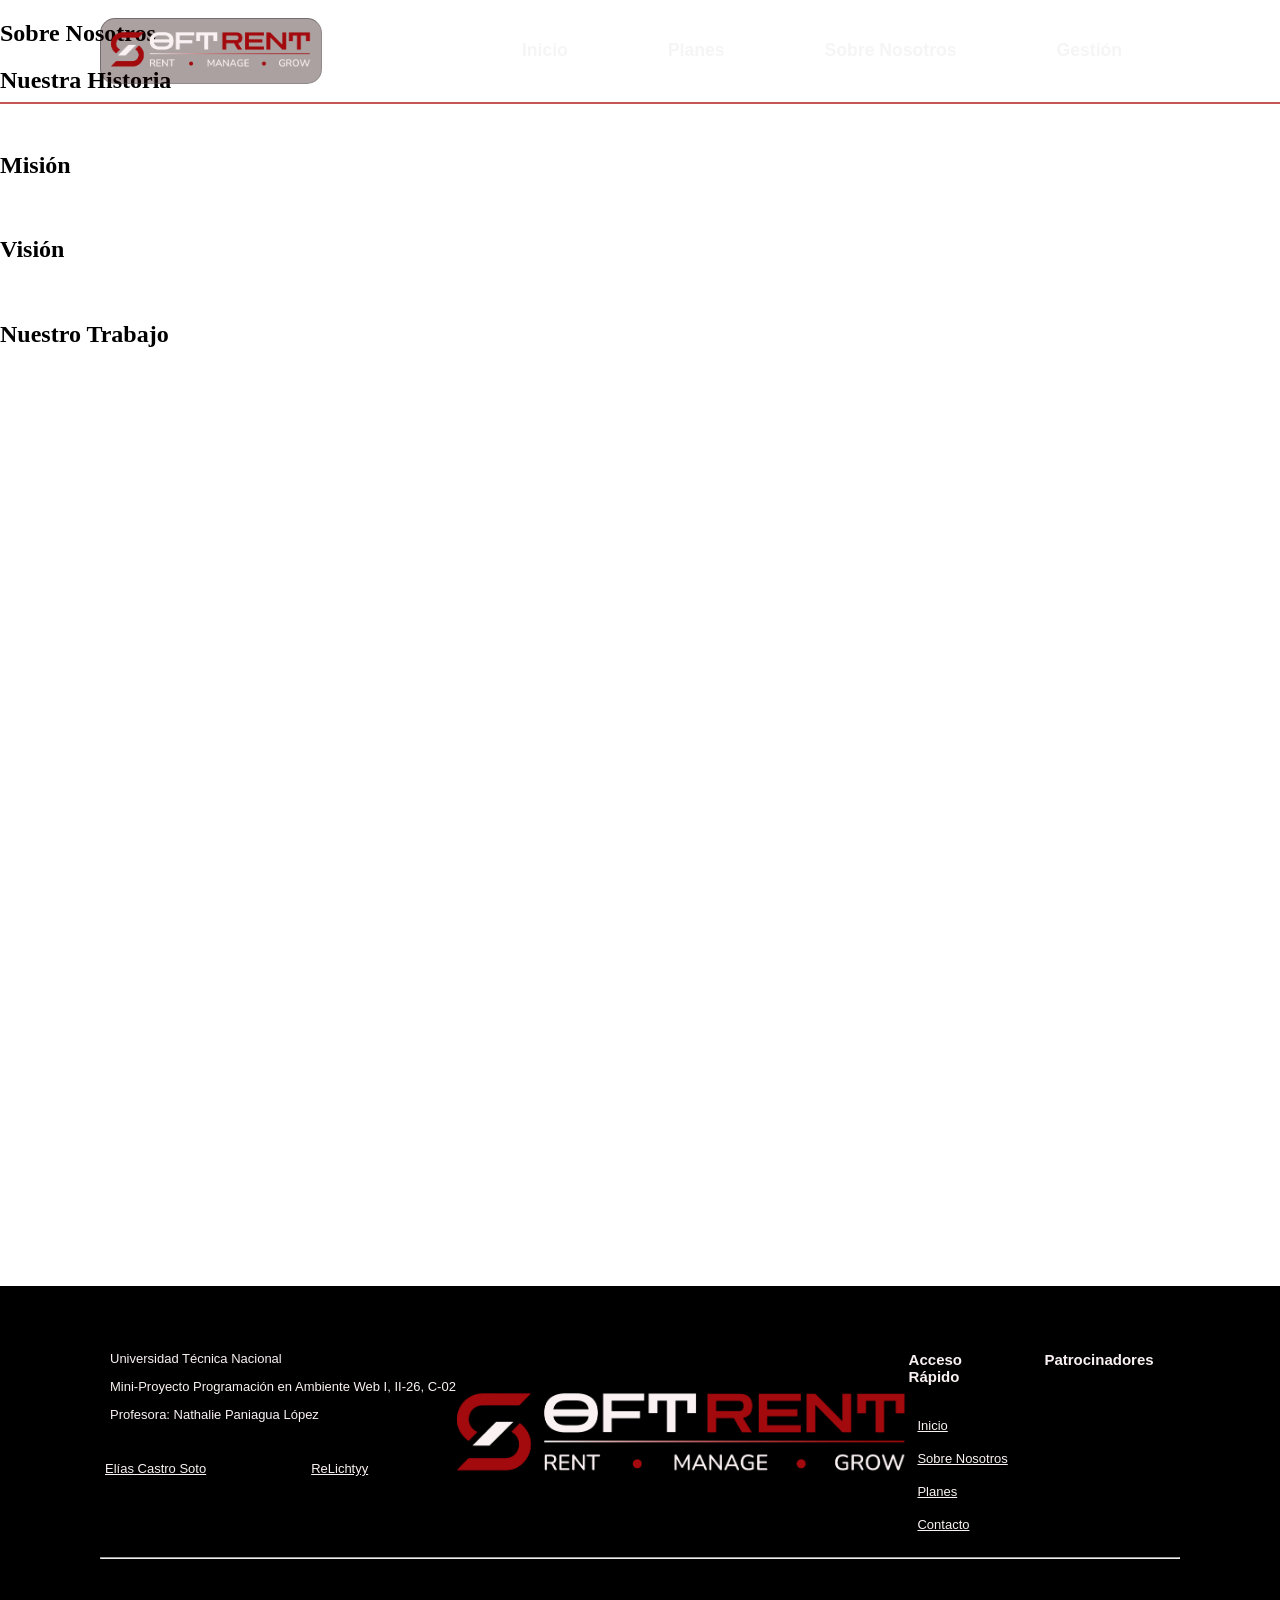
==== about.html @ cf81d740 "Fixes de notion 22jun" ====
<!DOCTYPE html>
<html lang="en">

<head>
    <meta charset="UTF-8">
    <meta name="viewport" content="width=device-width, initial-scale=1.0">

    <!-- link al css -->
    <link rel="stylesheet" href="css/Base.css">
    <link rel="stylesheet" href="css/Components/header.css">
    <link rel="stylesheet" href="css/Components/footer.css">
    <link rel="stylesheet" href="css/about.css">

    <!-- Font Awesome Link -->
    <script src="https://kit.fontawesome.com/9b11b68b76.js" crossorigin="anonymous"></script>

    <!--Finisher header animacion -->
    <script src="js/finisher-header.es5.min.js" type="text/javascript"></script>

    <title>Sobre Nosotros</title>
</head>

<body class="finisher-header">
    <main class="container">
        <header class="side-header">
            <div class="header-content">
                <div class="header-logo">
                    <a href="index.html">
                        <img src="assets/img/logo-softrent.png" alt="header-logo">
                    </a>
                </div>
                
                <input type="checkbox" id="check-menu" class="menu-oculto">
                
                <label for="check-menu" class="boton-hamburguesa">
                    <span class="linea"></span>
                    <span class="linea"></span>
                    <span class="linea"></span>
                </label>

                <nav class="nav-menu">
                    <ul class="navegacion">
                        <li><a href="index.html">Inicio</a></li>
                        <li><a href="planes.html">Planes</a></li>
                        <li><a href="about.html">Sobre Nosotros</a></li>
                        <li><a href="AdminPlanes.html">Gestión</a></li>
                    </ul>
                </nav>
            </div>
        </header>

        <section>
            <h1>Sobre Nosotros</h1>
            <div>
                <h2>Nuestra Historia</h2>
                <p></p>
            </div>
            <div>
                <img src="" alt="">
            </div>
        </section>
        <section>
            
            <div>
                <h2>Misión</h2>
                <p></p>
            </div>
            <div>
                <img src="" alt="">
            </div>
        </section>
        <section>
            
            <div>
                <h2>Visión</h2>
                <p></p>
            </div>
            <div>
                <img src="" alt="">
            </div>
        </section>
        <section>
            
            <div>
                <h2>Nuestro Trabajo</h2>
                <p></p>
            </div>
            <div>
                <img src="" alt="">
            </div>
        </section>
        
        <div class="divprueba">

        </div>

        <!--inicio Footer-->
        <footer>
            <div class="footer-cont1">
                <div class="footer-edu">
                    <div class="edu-contenedor1">
                        <img src="assets/img/logo-utn.png" class="logo-utn" alt="">
                        <div>
                            <p>Universidad Técnica Nacional</p>
                            <p>Mini-Proyecto Programación en Ambiente Web I, II-26, C-02</p>
                            <p>Profesora: Nathalie Paniagua López</p>
                        </div>
                    </div>
                    <div class="edu-contenedor2">
                        <div>
                            <i class="fa-brands fa-square-linkedin icon"></i>
                            <a href="https://www.linkedin.com/in/el%C3%ADaseltro/">Elías Castro Soto</a>
                        </div>
                        <div>
                            <i class="fa-brands fa-square-linkedin icon"></i>
                            <a href="#">ReLichtyy</a>
                        </div>
                    </div>
                </div>
                <div class="footer-logo">
                    <img src="assets/img/logo-softrent.png" alt="logo-softrent">
                </div>
                <div class="footer-acceso">
                    <h3>Acceso Rápido</h3>
                    <ul>
                        <li><a href="index.html">Inicio</a></li>
                        <li><a href="about.html">Sobre Nosotros</a></li>
                        <li><a href="planes.html">Planes</a></li>
                        <li><a href="contacto.html">Contacto</a></li>
                    </ul>
                </div>
                <div class="footer-patrocinadores">
                    <h3>Patrocinadores</h3>
                    <div class="patrocinadores-cont">
                        <img src="assets/img/logo-utn.png" class="logo-utn" alt="">
                        <img src="assets/img/KFC-Logo-PNG-Clipart.png" alt="">
                    </div>
                </div>
            </div>
            <hr class="linea-horizontal">
            <div class="footer-cont2">
                <a href=""><i class="fa-brands fa-square-instagram icon"></i></a>
                <a href=""><i class="fa-brands fa-square-youtube icon"></i></a>
                <a href=""><i class="fa-brands fa-square-x-twitter icon"></i></a>
                <a href=""><i class="fa-brands fa-square-facebook icon"></i></a>
            </div>
        </footer>
        <!--Fin Seccion: Footer-->
    </main>
</body>

<!--Codigo de fondo-->

<script type="text/javascript">
new FinisherHeader({
  "count": 7,
  "size": {
    "min": 886,
    "max": 1148,
    "pulse": 1.8
  },
  "speed": {
    "x": {
      "min": 1.2,
      "max": 2
    },
    "y": {
      "min": 1.2,
      "max": 2.2
    }
  },
  "colors": {
    "background": "#400517",
    "particles": [
      "#770707",
      "#810303",
      "#690631",
      "#59031d"
    ]
  },
  "blending": "lighten",
  "opacity": {
    "center": 0.65,
    "edge": 0
  },
  "skew": 0,
  "shapes": [
    "c"
  ]
});
</script>

</html>
---- css/Base.css ----
/*afecta a todo*/
* {box-sizing: border-box;}

/*Html*/
html {
  scroll-behavior: smooth;
  background-size: cover;
  background-repeat: no-repeat;
}

/******************Tipografías****************/

/*Para parrafos y botones*/

@font-face {
    font-family: 'Nunito';
    src: url('../assets/fonts/Nunito-VariableFont_wght.ttf') format('truetype');
    font-weight: 200 1000;
    font-style: normal;
}

@font-face {
    font-family: 'NunitoItalic';
    src: url('../assets/fonts/Nunito-Italic-VariableFont_wght.ttf') format('truetype');
    font-weight: 200 1000;
    font-style: italic;
}

/*Para títulos*/

@font-face {
    font-family: 'PlayRegular';
    src: url('../assets/fonts/Play-Regular.ttf') format('truetype');
    font-weight: 400;
    font-style: normal;
}
@font-face {
    font-family: 'PlayBold';
    src: url('../assets/fonts/Play-Bold.ttf') format('truetype');
    font-weight: 700;
    font-style: normal;
}

/************************************************/

/*Paleta de Colores*/
:root {
  --color-primary: #350305;
  --color-secondary: rgba(142, 71, 129);
  --color-accent: #161616;
  --color-text: #faf1f2;
  --color-bg: rgba(163, 10, 14, 0.8);

  --play-regular: 'PlayRegular', sans-serif;
  --play-bold: 'PlayBold', sans-serif;

  --nunito: 'Nunito', sans-serif;
}


/*body*/

body {
  margin: 0;
}

.container {

  width: 100%;
  height: auto; 
  max-width: 1920px;
  margin: auto;
  overflow: hidden;
  
}

P{
  font-family: var(--nunito);
  color: var(--color-text);
}
---- css/Components/header.css ----
.side-header {
  background-color: rgba(255, 255, 255, 0);
  color: whiteSmoke;
  padding: 18px 0;
  border-bottom: 2px solid rgb(199, 86, 86);

  position: fixed;
  top: 0;
  left: 0;
  width: 100%;

  z-index: 1000;

}

.header-content {
  display: flex;
  align-items: center;
  justify-content: space-between;
  gap: 20px;
  padding: 0px 100px;
}

.header-logo {
  border-radius: 15px;
  border-style: inset;
  border-color: rgba(88, 88, 88, 0.322);
  border-width: 1px;
  background-color: rgba(32, 2, 2, 0.37);
  padding: 10px 10px;
}

.header-logo:hover {
  transition: transform 0.3s ease, box-shadow 0.3s ease;
  box-shadow: 0 5px 25px rgba(197, 197, 197, 0.356);
}

.header-logo img {
  width: 200px;
  height: auto;
}

.nav-menu {
  width: 70%;
}

.boton-hamburguesa {
  display: none;
}

.menu-oculto {
  display: none;
}

.navegacion {
  width: 100%;
  height: auto;
  display: flex;
  align-items: center;
  justify-content: center;
  gap: 100px;
}

.navegacion li {
  list-style: none;
}

/* Estilo para los enlaces de navegación */
.navegacion li a {
  text-decoration: none;
  font-size: 1.1rem;
  font-weight: 600;
  color: whiteSmoke;
  transition: all 0.3s ease;
}

/* Estilo para el hover de los enlaces de navegación */
.navegacion li a:hover {
  color: #a30a0e;
}

/* Estilos Responsivos: único breakpoint móvil (Samsung S9 ~360px) */
@media (max-width: 700px) {
  .header-content {
    padding: 0px 20px;
  }

  .header-logo img {
    width: 140px;
  }

  .boton-hamburguesa {
    display: flex;
    flex-direction: column;
    justify-content: space-between;
    width: 30px;
    height: 20px;
    cursor: pointer;
    z-index: 1001;
  }


  .boton-hamburguesa .linea {
    display: block;
    height: 3px;
    width: 100%;
    background-color: whiteSmoke;
    border-radius: 2px;
    transition: transform 0.3s ease, opacity 0.3s ease;
  }

  .nav-menu {
    position: absolute;
    top: 100%;
    left: 0;
    width: 100%;
    background-color: rgba(64, 5, 23, 0.95);
    max-height: 0;
    opacity: 0;
    visibility: hidden;
    overflow: hidden;
    transition: max-height 0.4s ease, opacity 0.3s ease;
    box-shadow: 0 10px 15px rgba(0, 0, 0, 0.5);
    border-bottom: 2px solid rgb(199, 86, 86);
  }

  .menu-oculto:checked~.nav-menu {
    max-height: 300px;
    opacity: 1;
    visibility: visible;
  }

  /* Animación de Hamburger a X */
  .menu-oculto:checked~.boton-hamburguesa .linea:nth-child(1) {
    transform: translateY(8px) rotate(45deg);
  }

  .menu-oculto:checked~.boton-hamburguesa .linea:nth-child(2) {
    opacity: 0;
  }

  .menu-oculto:checked~.boton-hamburguesa .linea:nth-child(3) {
    transform: translateY(-9px) rotate(-45deg);
  }

  .navegacion {
    flex-direction: column;
    gap: 0;
    padding: 20px 0;
  }

  .navegacion li {
    width: 100%;
    text-align: center;
  }

  .navegacion li a {
    display: block;
    padding: 15px 0;
    font-size: 1.2rem;
    width: 100%;
  }
}
---- css/Components/footer.css ----
@import url('../Base.css');

footer{
    width: 100%;
    height: auto;
    padding: 50px 100px;
    background-color: #000000;
    justify-content: grid;
    gap: 50px;
}
footer p, a{
    font-family: 'Nunito', sans-serif;
    color: var(--color-text);
    font-weight: 200;
    font-size: small;
    
}

footer h3{
    font-family: var(--play-bold);
    font-weight: 700;
    font-size: 15px;
    color: var(--color-text);
}

.icon{
    color: var(--color-text);
    font-size: 2rem;
}

.icon:hover{
    color: var(--color-secondary);
}


.footer-edu{
    display: block;
}
.edu-contenedor1 {
    display: flex;
    justify-content: center;
    align-items: center;
    gap: 10px;
}
.edu-contenedor1 img{
    width: auto;
    height: 100px;
}
.edu-contenedor2{
    display: flex;
    justify-content: flex-start;
    gap: 100px;
    padding-top: 25px;
}

.edu-contenedor2 div{
    display: flex;
    justify-content: center;
    align-items: center;
    gap: 5px;
}

.footer-cont1{
    width: 100%;
    display: flex;
    justify-content: space-between;
}

.footer-logo{
    width: auto;
    height: auto;
    justify-content: center;
    align-items: center;
    padding-top: 50px;
}

.footer-logo img{
    width: 450px;
    height: auto;
}

.footer-acceso{
    width: 10%;
    height: auto;
    display: grid;
    justify-content: center;
    align-items: left;
    text-align: left;
}
.footer-acceso ul{
    padding: 0;
    display: grid;
    justify-content: center;
    align-items: center;
    gap: 15px;
}

.footer-acceso ul li{
    text-decoration: none;
    list-style: none;
}

.footer-patrocinadores{
    width: 15%;
    text-align: center;
}

.patrocinadores-cont{
    display: flex;
    gap: 10px;
}

.patrocinadores-cont img{
    width: auto;
    height: 100px;
}

.footer-cont2{
    margin: 20px 0px 0px 0px;
    display: flex;
    justify-content: center;
    gap: 20px;
}

/* Responsivo footer: único breakpoint móvil (Samsung S9 ~360px) */
@media (max-width: 700px) {
    footer {
        padding: 40px 24px;
    }
    .footer-cont1 {
        flex-direction: column;
        align-items: center;
        text-align: center;
        gap: 40px;
    }
    .footer-logo {
        padding-top: 0;
    }
    .footer-logo img {
        width: 240px;
    }
    .footer-acceso,
    .footer-patrocinadores {
        width: auto;
    }
    .edu-contenedor1 {
        flex-direction: column;
    }
    .edu-contenedor2 {
        flex-direction: column;
        align-items: center;
        gap: 15px;
    }
    .patrocinadores-cont {
        justify-content: center;
    }
}
---- css/about.css ----
.divprueba{
    background-color: white;
    width: 100%;
    height: 900px;
     display: grid;
  place-items: center;
}
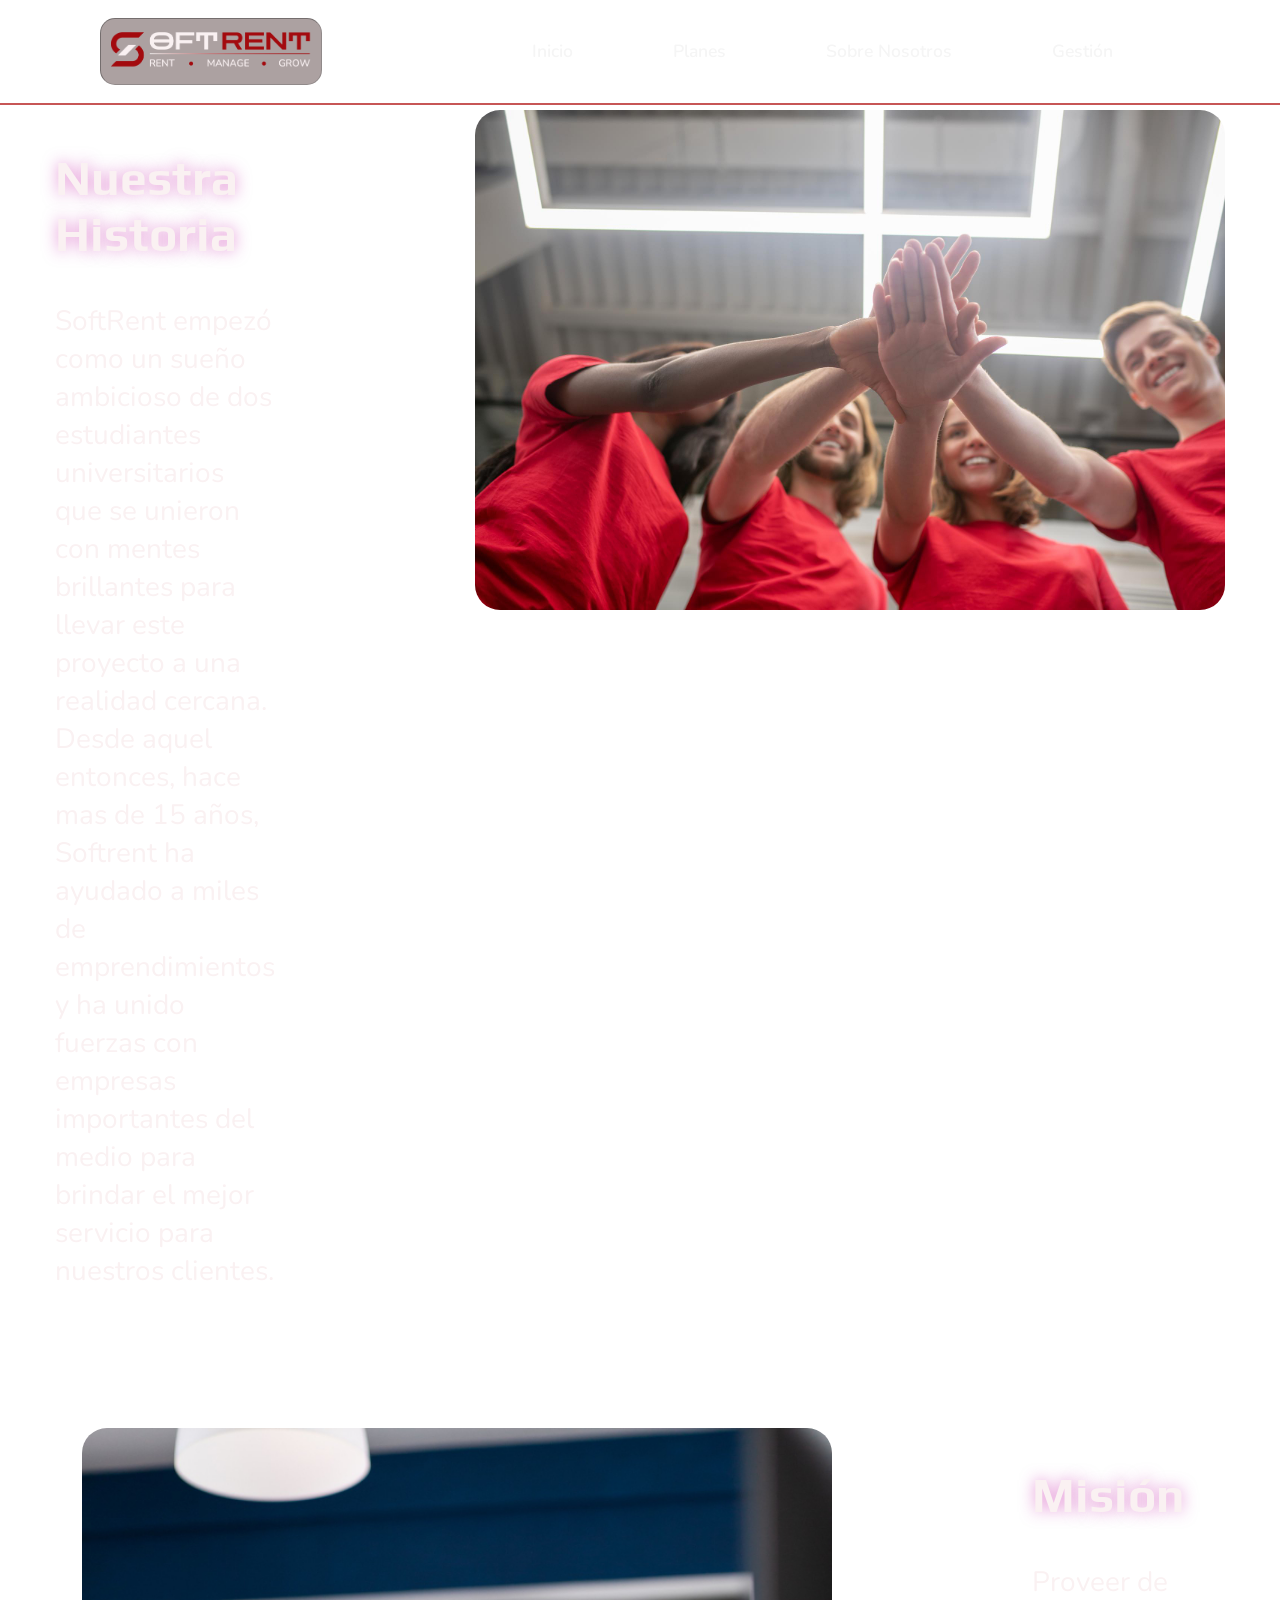
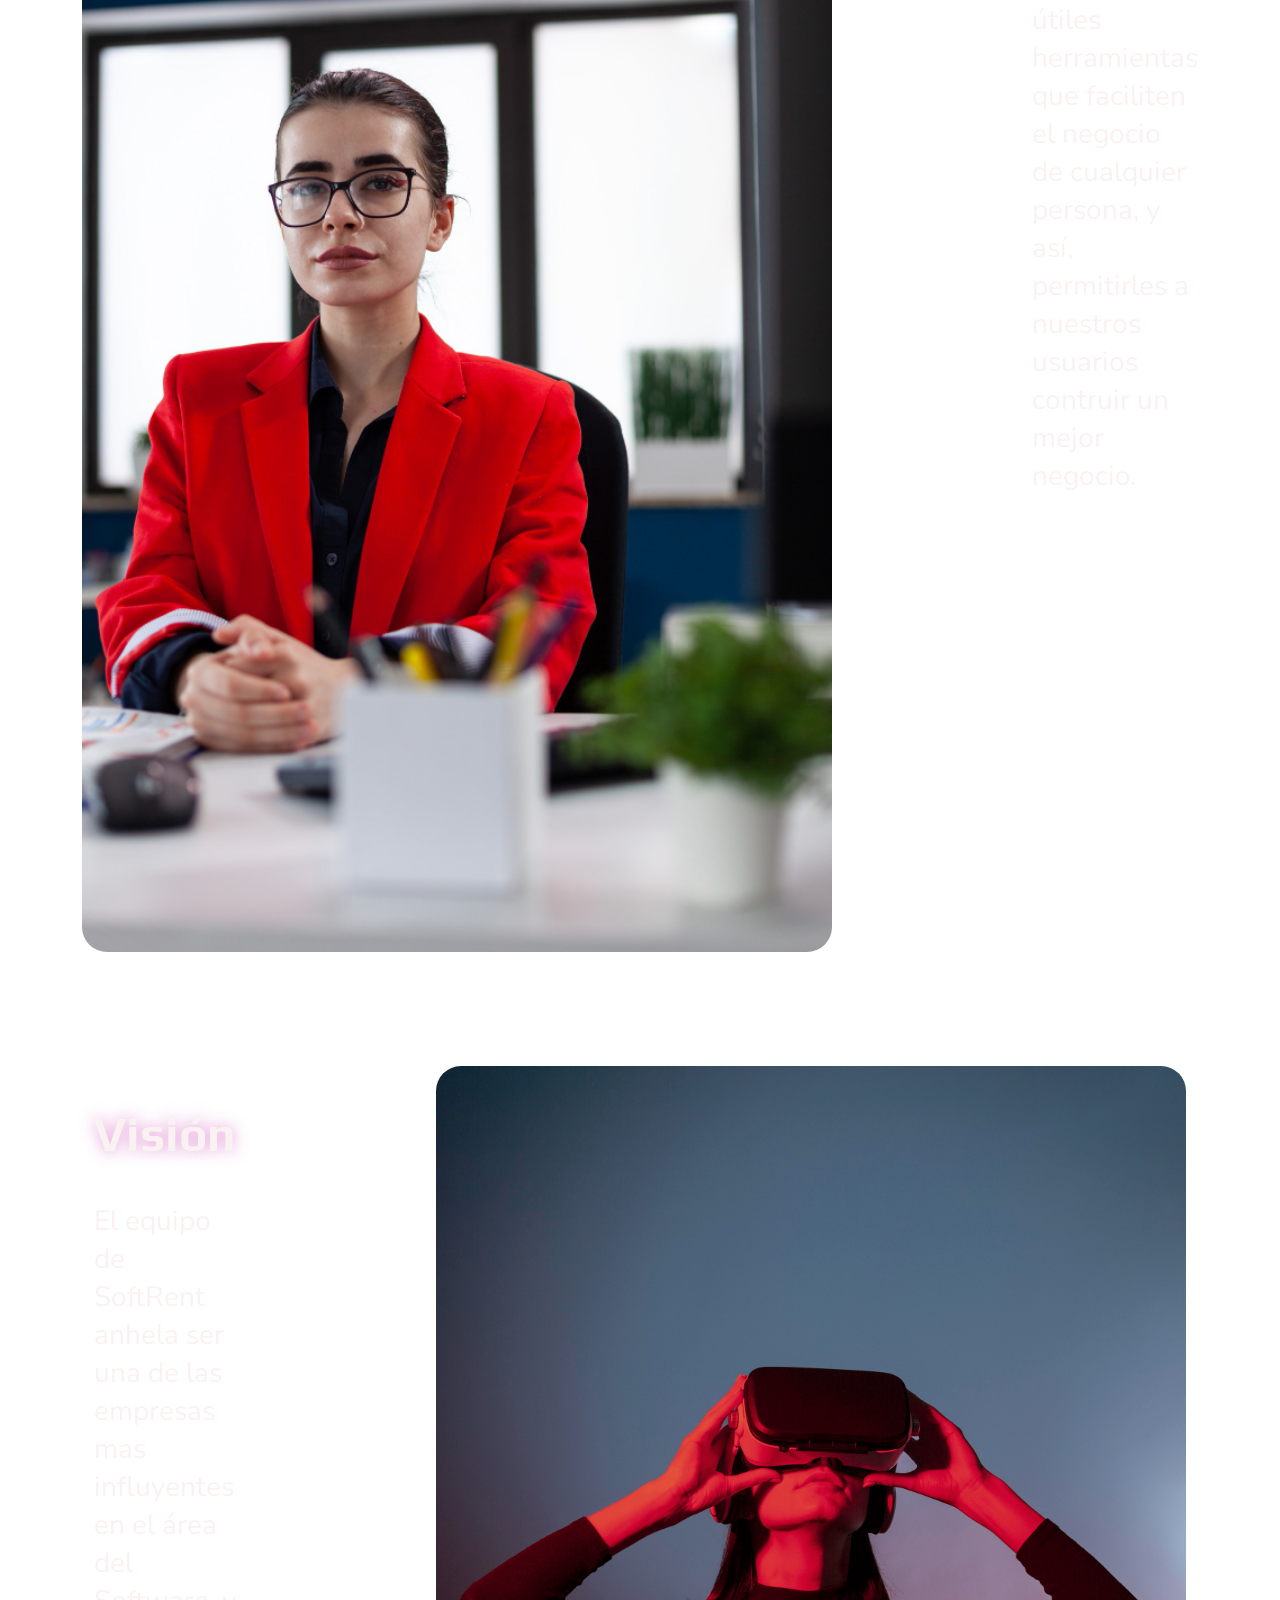
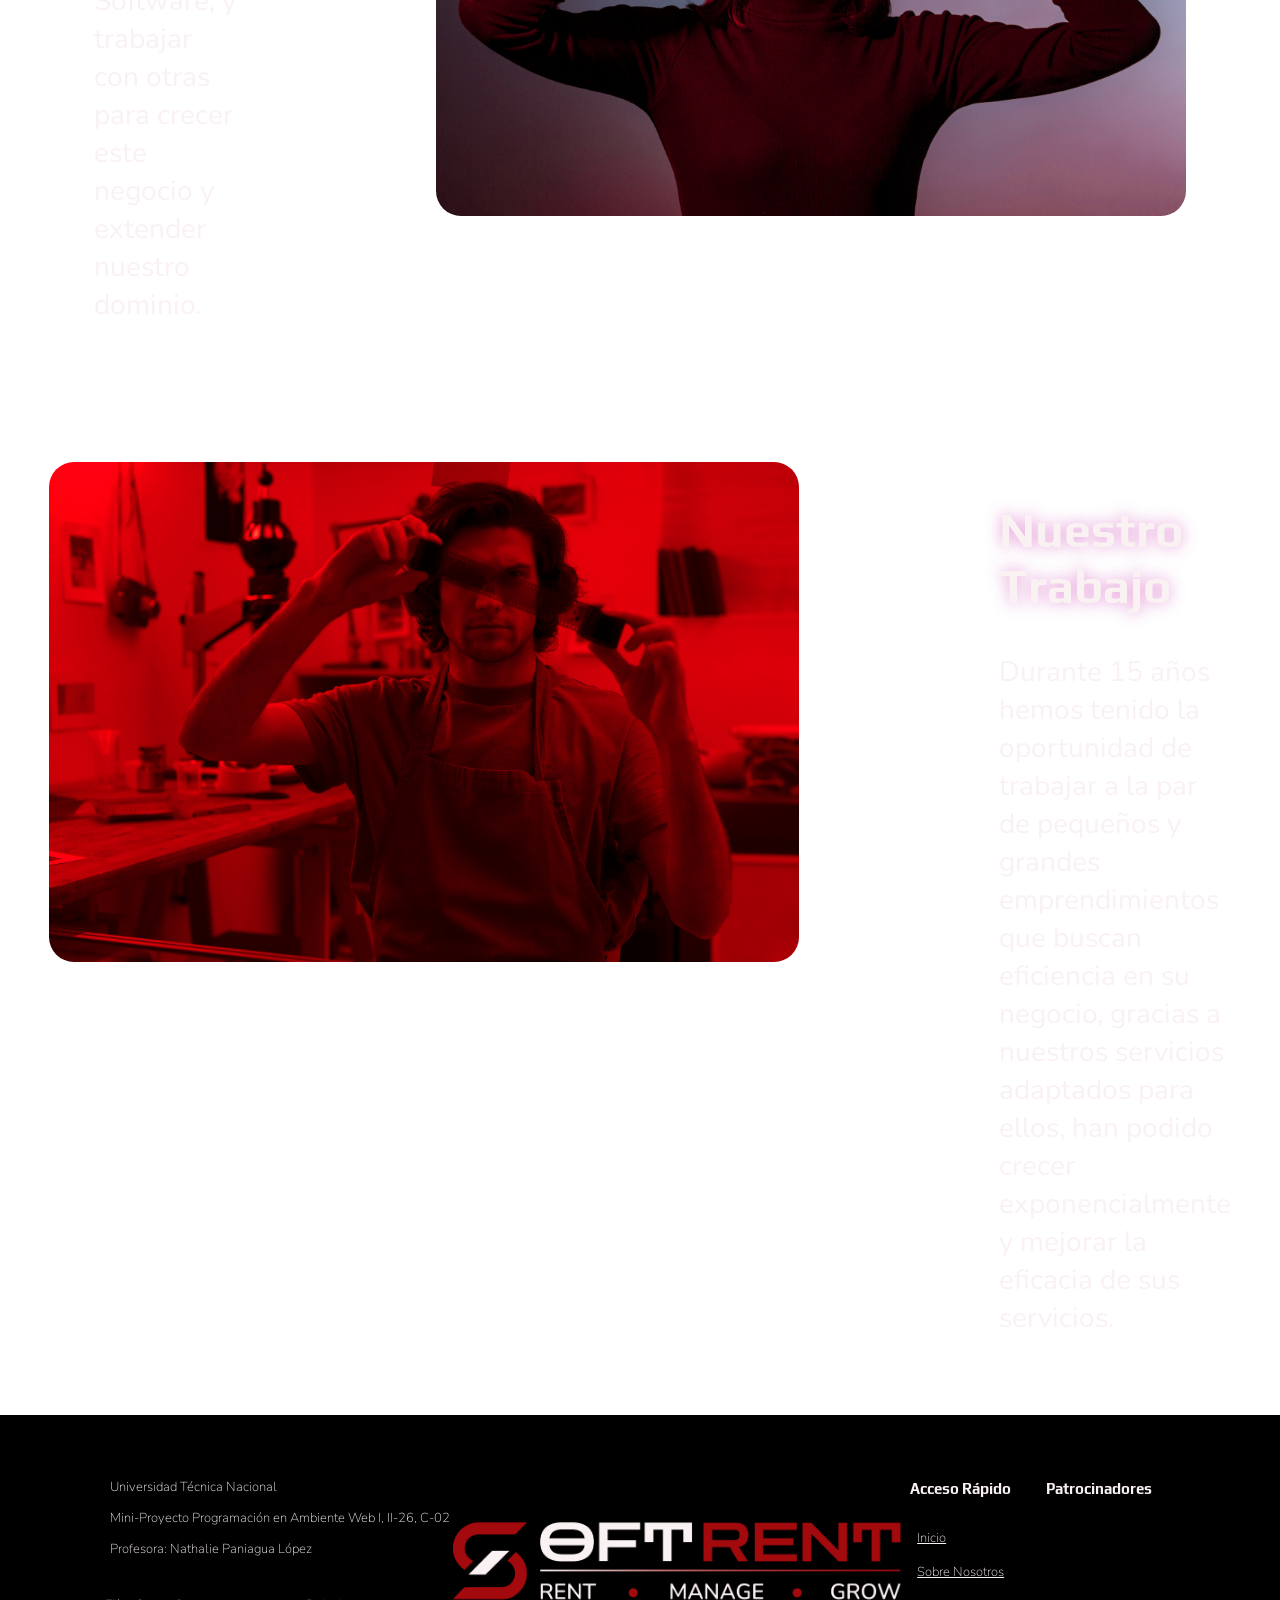
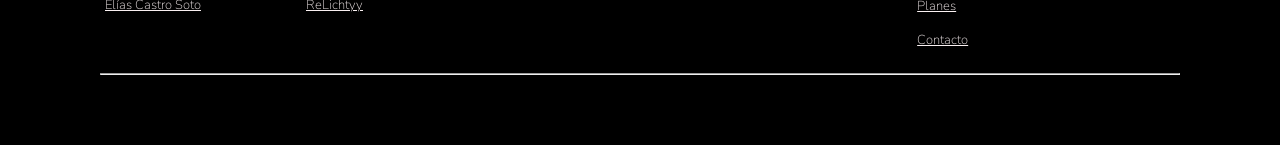
==== commit 99124a93: "about completo" ====
--- a/about.html
+++ b/about.html
@@ -29,9 +29,9 @@
                         <img src="assets/img/logo-softrent.png" alt="header-logo">
                     </a>
                 </div>
-                
+
                 <input type="checkbox" id="check-menu" class="menu-oculto">
-                
+
                 <label for="check-menu" class="boton-hamburguesa">
                     <span class="linea"></span>
                     <span class="linea"></span>
@@ -49,50 +49,52 @@
             </div>
         </header>
 
-        <section>
-            <h1>Sobre Nosotros</h1>
-            <div>
+        <section class="seccion-about">
+            <div class="about-text">
                 <h2>Nuestra Historia</h2>
-                <p></p>
+                <p>SoftRent empezó como un sueño ambicioso de dos estudiantes universitarios que se unieron con mentes
+                    brillantes para llevar este proyecto a una realidad cercana. Desde aquel entonces, hace mas de 15
+                    años, Softrent ha ayudado a miles de emprendimientos y ha unido fuerzas con empresas importantes del
+                    medio para brindar el mejor servicio para nuestros clientes.</p>
             </div>
             <div>
-                <img src="" alt="">
+                <img src="assets/img/nuestraHistoria1.jpg" alt="imagen representativa de nuestra historia">
             </div>
         </section>
-        <section>
-            
+        <section class="seccion-about">
             <div>
+                <img src="assets/img/mision.jpg" alt="imagen representativa de nuestra mision">
+            </div>
+            <div class="about-text">
                 <h2>Misión</h2>
-                <p></p>
+                <p>Proveer de útiles herramientas que faciliten el negocio de cualquier persona, y así, permitirles a
+                    nuestros usuarios contruir un mejor negocio.</p>
+            </div>
+
+        </section>
+        <section class="seccion-about">
+
+            <div class="about-text">
+                <h2>Visión</h2>
+                <p>El equipo de SoftRent anhela ser una de las empresas mas influyentes en el área del Software, y
+                    trabajar con otras para crecer este negocio y extender nuestro dominio.</p>
             </div>
             <div>
-                <img src="" alt="">
+                <img src="assets/img/vision.jpg" alt="imagen representativa de nuestra vision">
             </div>
         </section>
-        <section>
-            
+        <section class="seccion-about">
             <div>
-                <h2>Visión</h2>
-                <p></p>
+                <img src="assets/img/nuestroTrabajo.jpg" alt="imagen representativa de nuestro trabajo">
             </div>
-            <div>
-                <img src="" alt="">
+            <div  class="about-text">
+                <h2>Nuestro Trabajo</h2>
+                <p>Durante 15 años hemos tenido la oportunidad de trabajar a la par de pequeños y grandes
+                    emprendimientos que buscan eficiencia en su negocio, gracias a nuestros servicios adaptados para
+                    ellos, han podido crecer exponencialmente y mejorar la eficacia de sus servicios.</p>
             </div>
+
         </section>
-        <section>
-            
-            <div>
-                <h2>Nuestro Trabajo</h2>
-                <p></p>
-            </div>
-            <div>
-                <img src="" alt="">
-            </div>
-        </section>
-        
-        <div class="divprueba">
-
-        </div>
 
         <!--inicio Footer-->
         <footer>
@@ -152,42 +154,42 @@
 <!--Codigo de fondo-->
 
 <script type="text/javascript">
-new FinisherHeader({
-  "count": 7,
-  "size": {
-    "min": 886,
-    "max": 1148,
-    "pulse": 1.8
-  },
-  "speed": {
-    "x": {
-      "min": 1.2,
-      "max": 2
-    },
-    "y": {
-      "min": 1.2,
-      "max": 2.2
-    }
-  },
-  "colors": {
-    "background": "#400517",
-    "particles": [
-      "#770707",
-      "#810303",
-      "#690631",
-      "#59031d"
-    ]
-  },
-  "blending": "lighten",
-  "opacity": {
-    "center": 0.65,
-    "edge": 0
-  },
-  "skew": 0,
-  "shapes": [
-    "c"
-  ]
-});
+    new FinisherHeader({
+        "count": 7,
+        "size": {
+            "min": 886,
+            "max": 1148,
+            "pulse": 1.8
+        },
+        "speed": {
+            "x": {
+                "min": 1.2,
+                "max": 2
+            },
+            "y": {
+                "min": 1.2,
+                "max": 2.2
+            }
+        },
+        "colors": {
+            "background": "#400517",
+            "particles": [
+                "#770707",
+                "#810303",
+                "#690631",
+                "#59031d"
+            ]
+        },
+        "blending": "lighten",
+        "opacity": {
+            "center": 0.65,
+            "edge": 0
+        },
+        "skew": 0,
+        "shapes": [
+            "c"
+        ]
+    });
 </script>
 
 </html>
--- a/css/about.css
+++ b/css/about.css
@@ -1,7 +1,33 @@
-.divprueba{
-    background-color: white;
-    width: 100%;
-    height: 900px;
-     display: grid;
-  place-items: center;
+.seccion-about{
+  width: 100%;
+  height: auto;
+  display: flex;
+  margin-top: 110px;
+  margin-bottom: 50px;
+  padding: 0 100px;
+  gap: 200px;
+  justify-content: center;
+}
+
+.seccion-about h2{
+  font-size: 3rem;
+  font-family: var(--play-bold);
+  color: var(--color-text);
+  text-shadow:
+        0 0 15px rgba(204, 47, 175, 0.5);
+}
+
+.seccion-about p{
+  font-size: 1.75rem;
+}
+
+.seccion-about img{
+  width: 750px;
+  height: auto;
+  border-radius: 25px;
+}
+
+.about-text{
+  width: 30%;
+  align-items: center;
 }
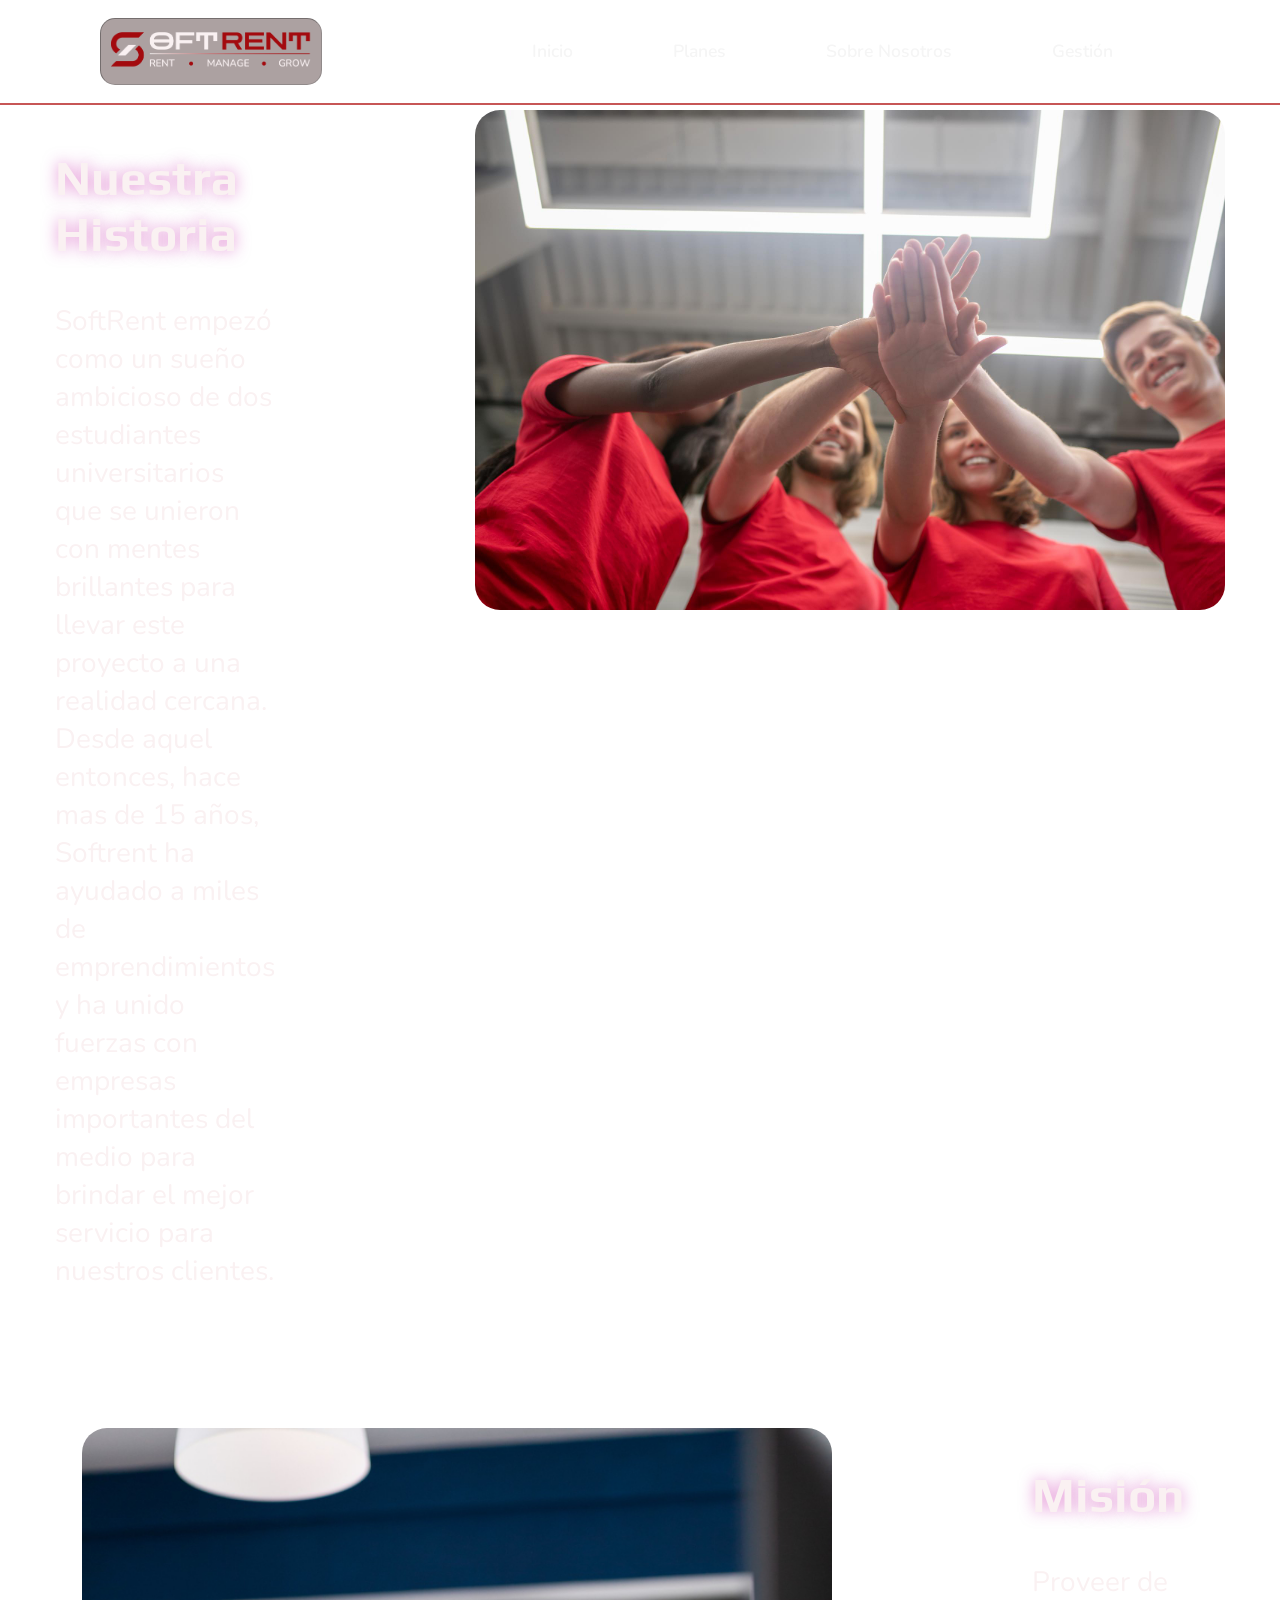
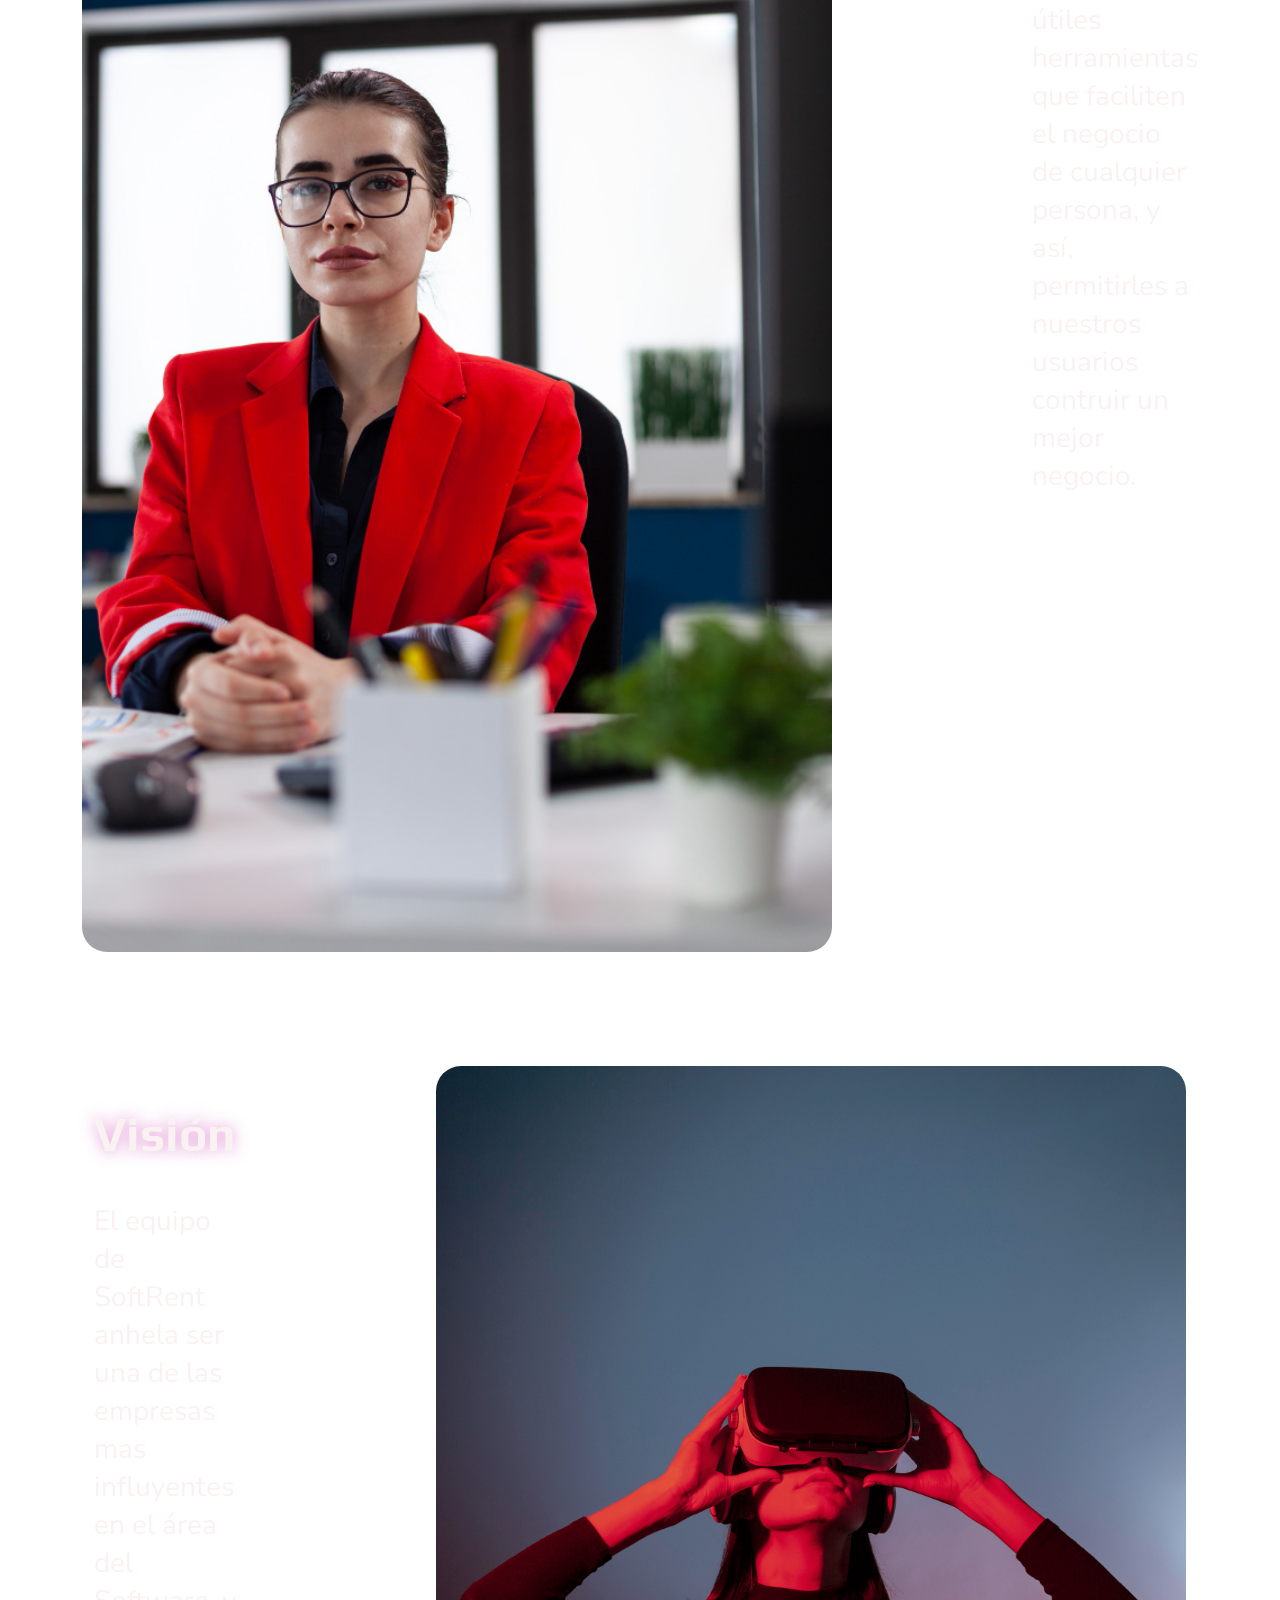
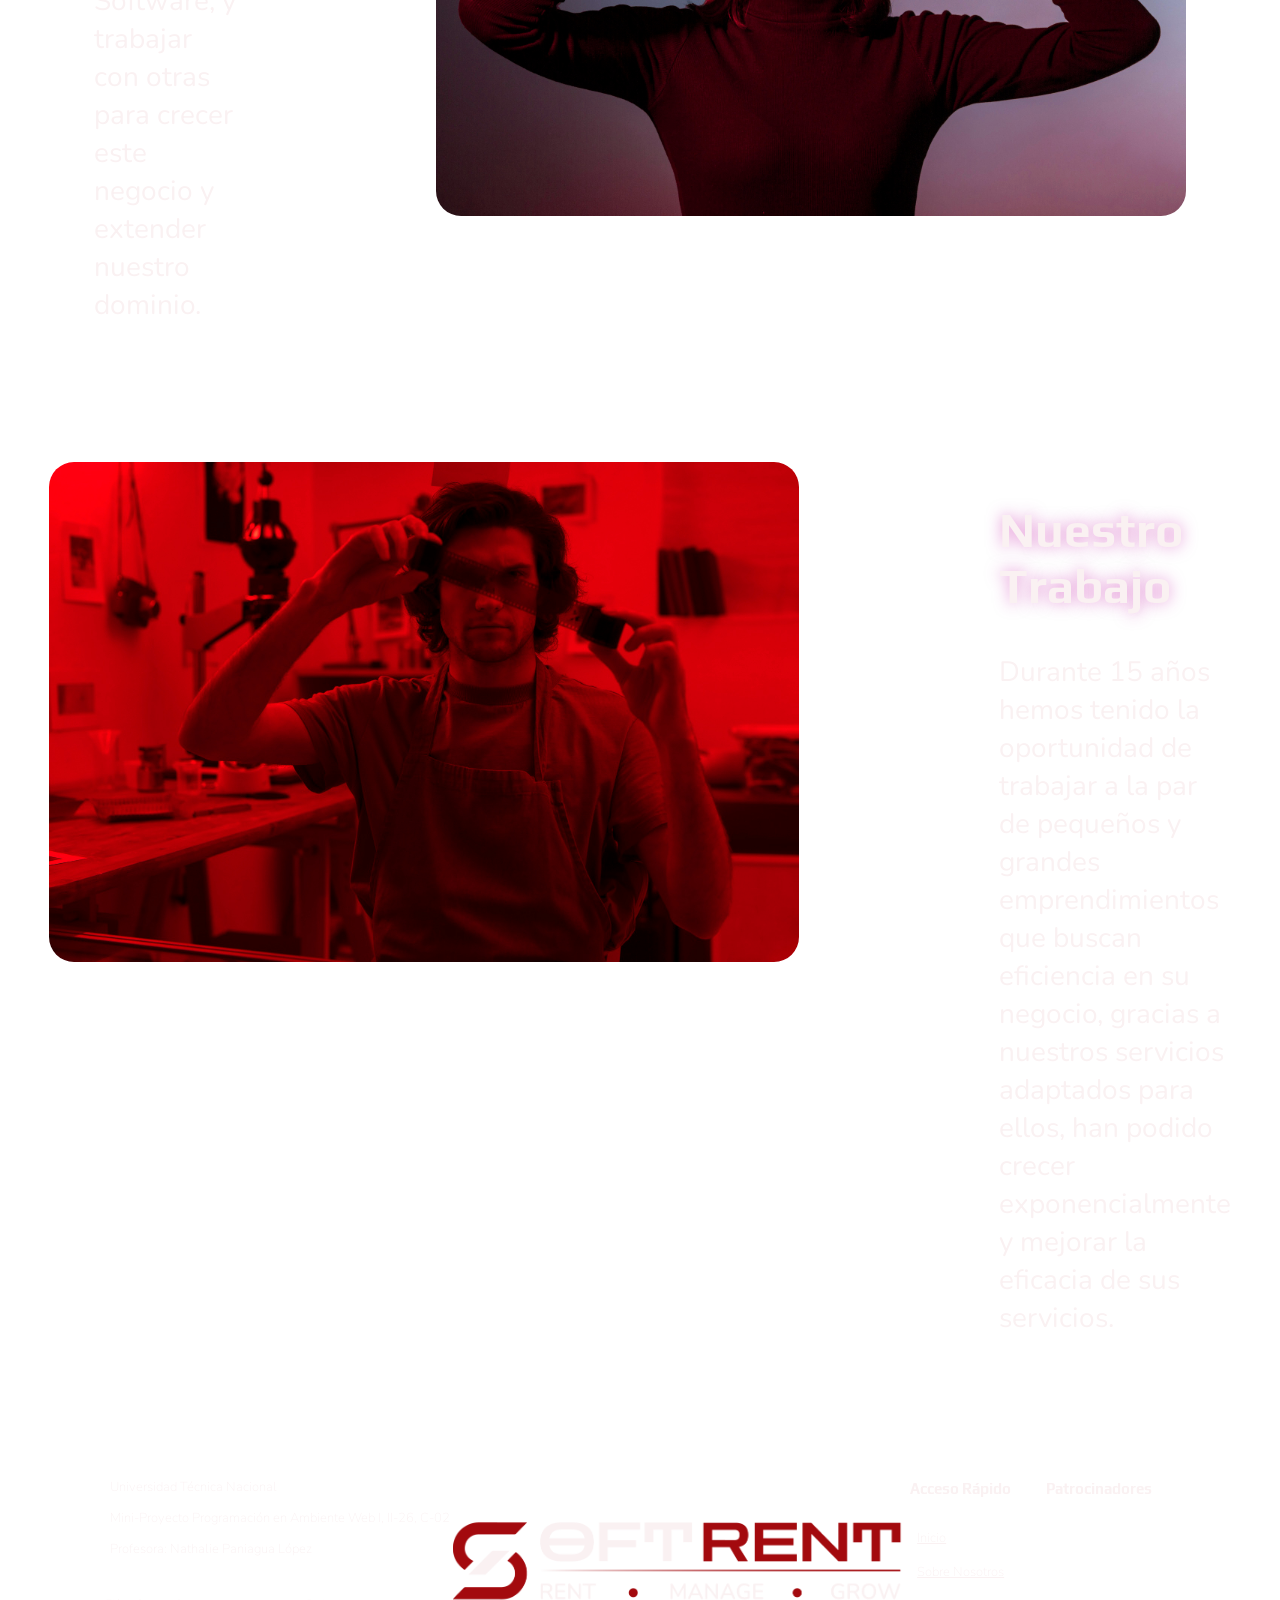
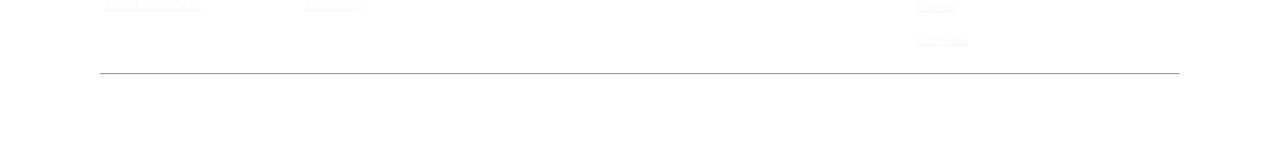
==== commit 496a2ec0: "reformatdeindex y footer" ====
--- a/about.html
+++ b/about.html
@@ -96,59 +96,58 @@
 
         </section>
 
-        <!--inicio Footer-->
-        <footer>
-            <div class="footer-cont1">
-                <div class="footer-edu">
-                    <div class="edu-contenedor1">
-                        <img src="assets/img/logo-utn.png" class="logo-utn" alt="">
-                        <div>
-                            <p>Universidad Técnica Nacional</p>
-                            <p>Mini-Proyecto Programación en Ambiente Web I, II-26, C-02</p>
-                            <p>Profesora: Nathalie Paniagua López</p>
-                        </div>
-                    </div>
-                    <div class="edu-contenedor2">
-                        <div>
-                            <i class="fa-brands fa-square-linkedin icon"></i>
-                            <a href="https://www.linkedin.com/in/el%C3%ADaseltro/">Elías Castro Soto</a>
-                        </div>
-                        <div>
-                            <i class="fa-brands fa-square-linkedin icon"></i>
-                            <a href="#">ReLichtyy</a>
-                        </div>
+    </main>
+
+    <footer>
+        <div class="footer-cont1">
+            <div class="footer-edu">
+                <div class="edu-contenedor1">
+                    <img src="assets/img/logo-utn.png" class="logo-utn" alt="">
+                    <div>
+                        <p>Universidad Técnica Nacional</p>
+                        <p>Mini-Proyecto Programación en Ambiente Web I, II-26, C-02</p>
+                        <p>Profesora: Nathalie Paniagua López</p>
                     </div>
                 </div>
-                <div class="footer-logo">
-                    <img src="assets/img/logo-softrent.png" alt="logo-softrent">
-                </div>
-                <div class="footer-acceso">
-                    <h3>Acceso Rápido</h3>
-                    <ul>
-                        <li><a href="index.html">Inicio</a></li>
-                        <li><a href="about.html">Sobre Nosotros</a></li>
-                        <li><a href="planes.html">Planes</a></li>
-                        <li><a href="contacto.html">Contacto</a></li>
-                    </ul>
-                </div>
-                <div class="footer-patrocinadores">
-                    <h3>Patrocinadores</h3>
-                    <div class="patrocinadores-cont">
-                        <img src="assets/img/logo-utn.png" class="logo-utn" alt="">
-                        <img src="assets/img/KFC-Logo-PNG-Clipart.png" alt="">
+                <div class="edu-contenedor2">
+                    <div>
+                        <i class="fa-brands fa-square-linkedin icon"></i>
+                        <a href="https://www.linkedin.com/in/el%C3%ADaseltro/">Elías Castro Soto</a>
+                    </div>
+                    <div>
+                        <i class="fa-brands fa-square-linkedin icon"></i>
+                        <a href="#">ReLichtyy</a>
                     </div>
                 </div>
             </div>
-            <hr class="linea-horizontal">
-            <div class="footer-cont2">
-                <a href=""><i class="fa-brands fa-square-instagram icon"></i></a>
-                <a href=""><i class="fa-brands fa-square-youtube icon"></i></a>
-                <a href=""><i class="fa-brands fa-square-x-twitter icon"></i></a>
-                <a href=""><i class="fa-brands fa-square-facebook icon"></i></a>
+            <div class="footer-logo">
+                <img src="assets/img/logo-softrent.png" alt="logo-softrent">
             </div>
-        </footer>
-        <!--Fin Seccion: Footer-->
-    </main>
+            <div class="footer-acceso">
+                <h3>Acceso Rápido</h3>
+                <ul>
+                    <li><a href="index.html">Inicio</a></li>
+                    <li><a href="about.html">Sobre Nosotros</a></li>
+                    <li><a href="planes.html">Planes</a></li>
+                    <li><a href="contacto.html">Contacto</a></li>
+                </ul>
+            </div>
+            <div class="footer-patrocinadores">
+                <h3>Patrocinadores</h3>
+                <div class="patrocinadores-cont">
+                    <img src="assets/img/logo-utn.png" class="logo-utn" alt="">
+                    <img src="assets/img/KFC-Logo-PNG-Clipart.png" alt="">
+                </div>
+            </div>
+        </div>
+        <hr class="linea-horizontal">
+        <div class="footer-cont2">
+            <a href=""><i class="fa-brands fa-square-instagram icon"></i></a>
+            <a href=""><i class="fa-brands fa-square-youtube icon"></i></a>
+            <a href=""><i class="fa-brands fa-square-x-twitter icon"></i></a>
+            <a href=""><i class="fa-brands fa-square-facebook icon"></i></a>
+        </div>
+    </footer>
 </body>
 
 <!--Codigo de fondo-->
--- a/css/Components/footer.css
+++ b/css/Components/footer.css
@@ -4,7 +4,7 @@
     width: 100%;
     height: auto;
     padding: 50px 100px;
-    background-color: #000000;
+    background-color: transparent;
     justify-content: grid;
     gap: 50px;
 }
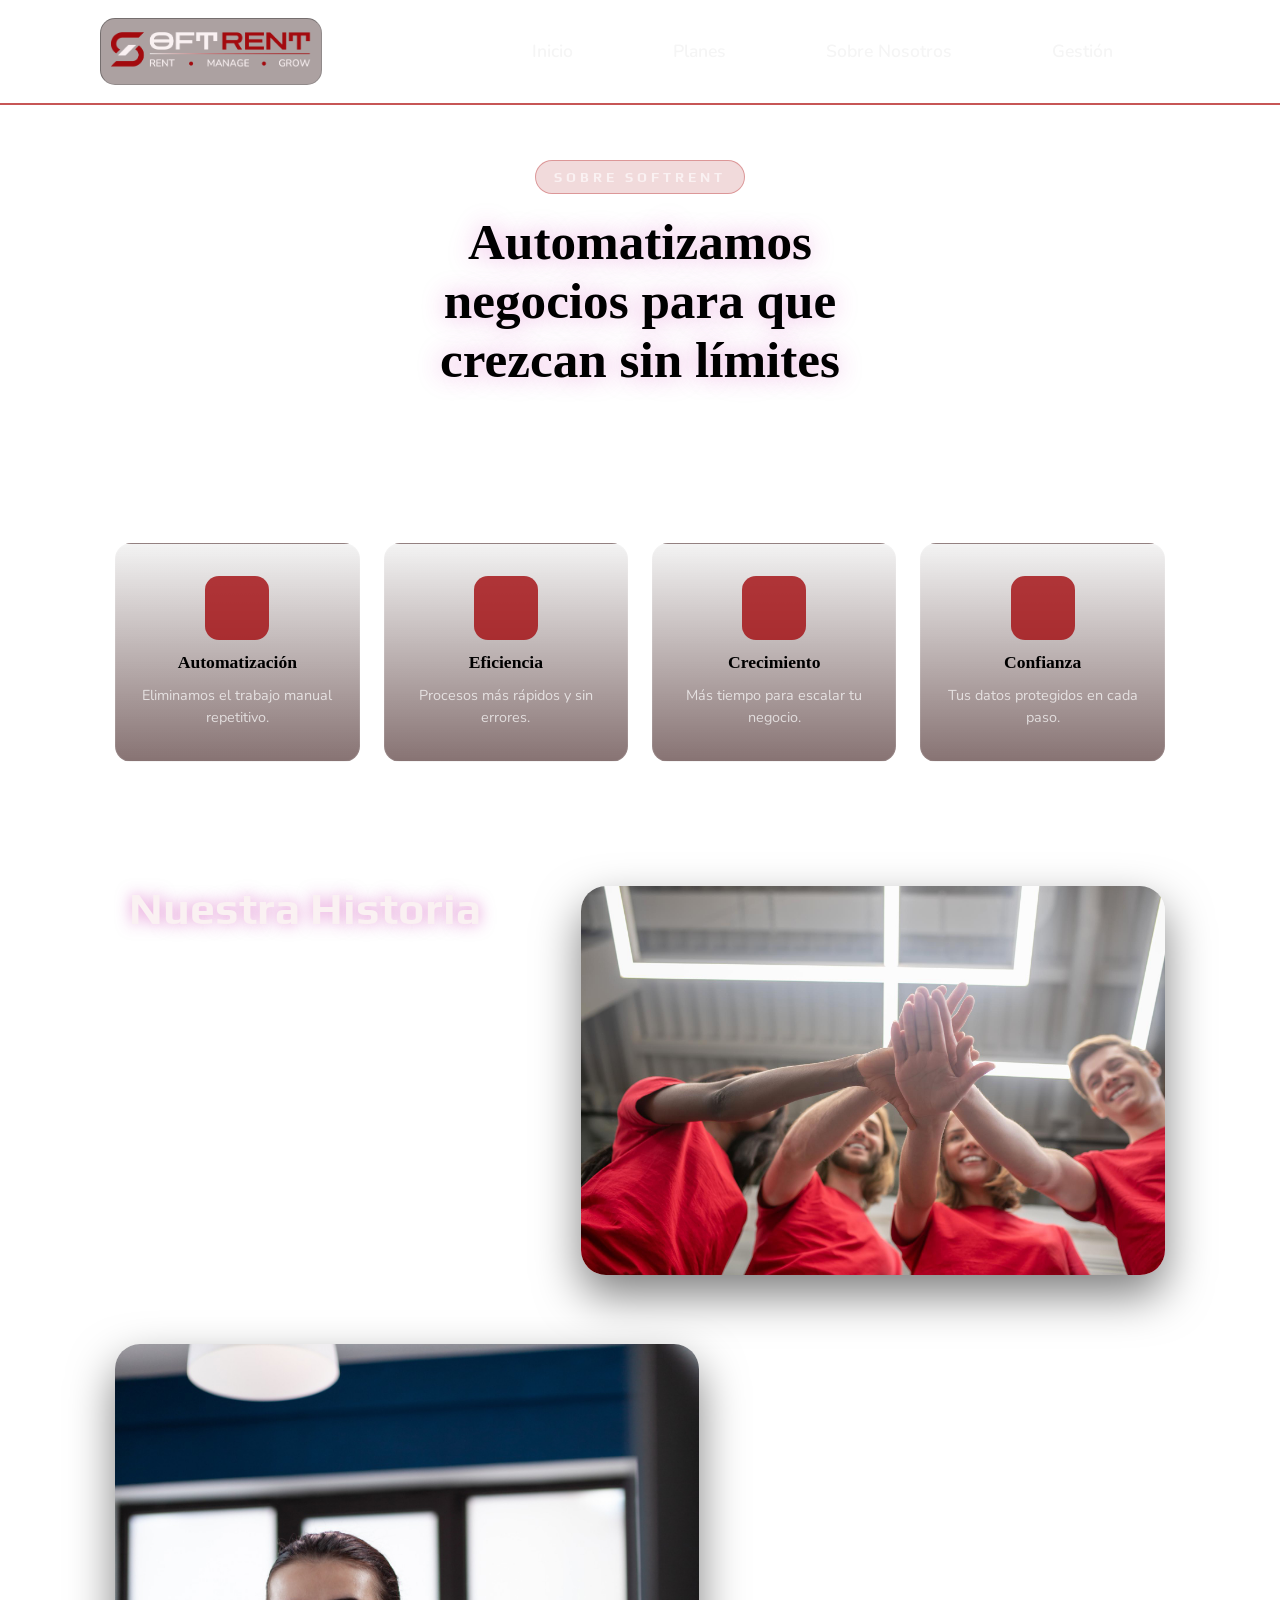
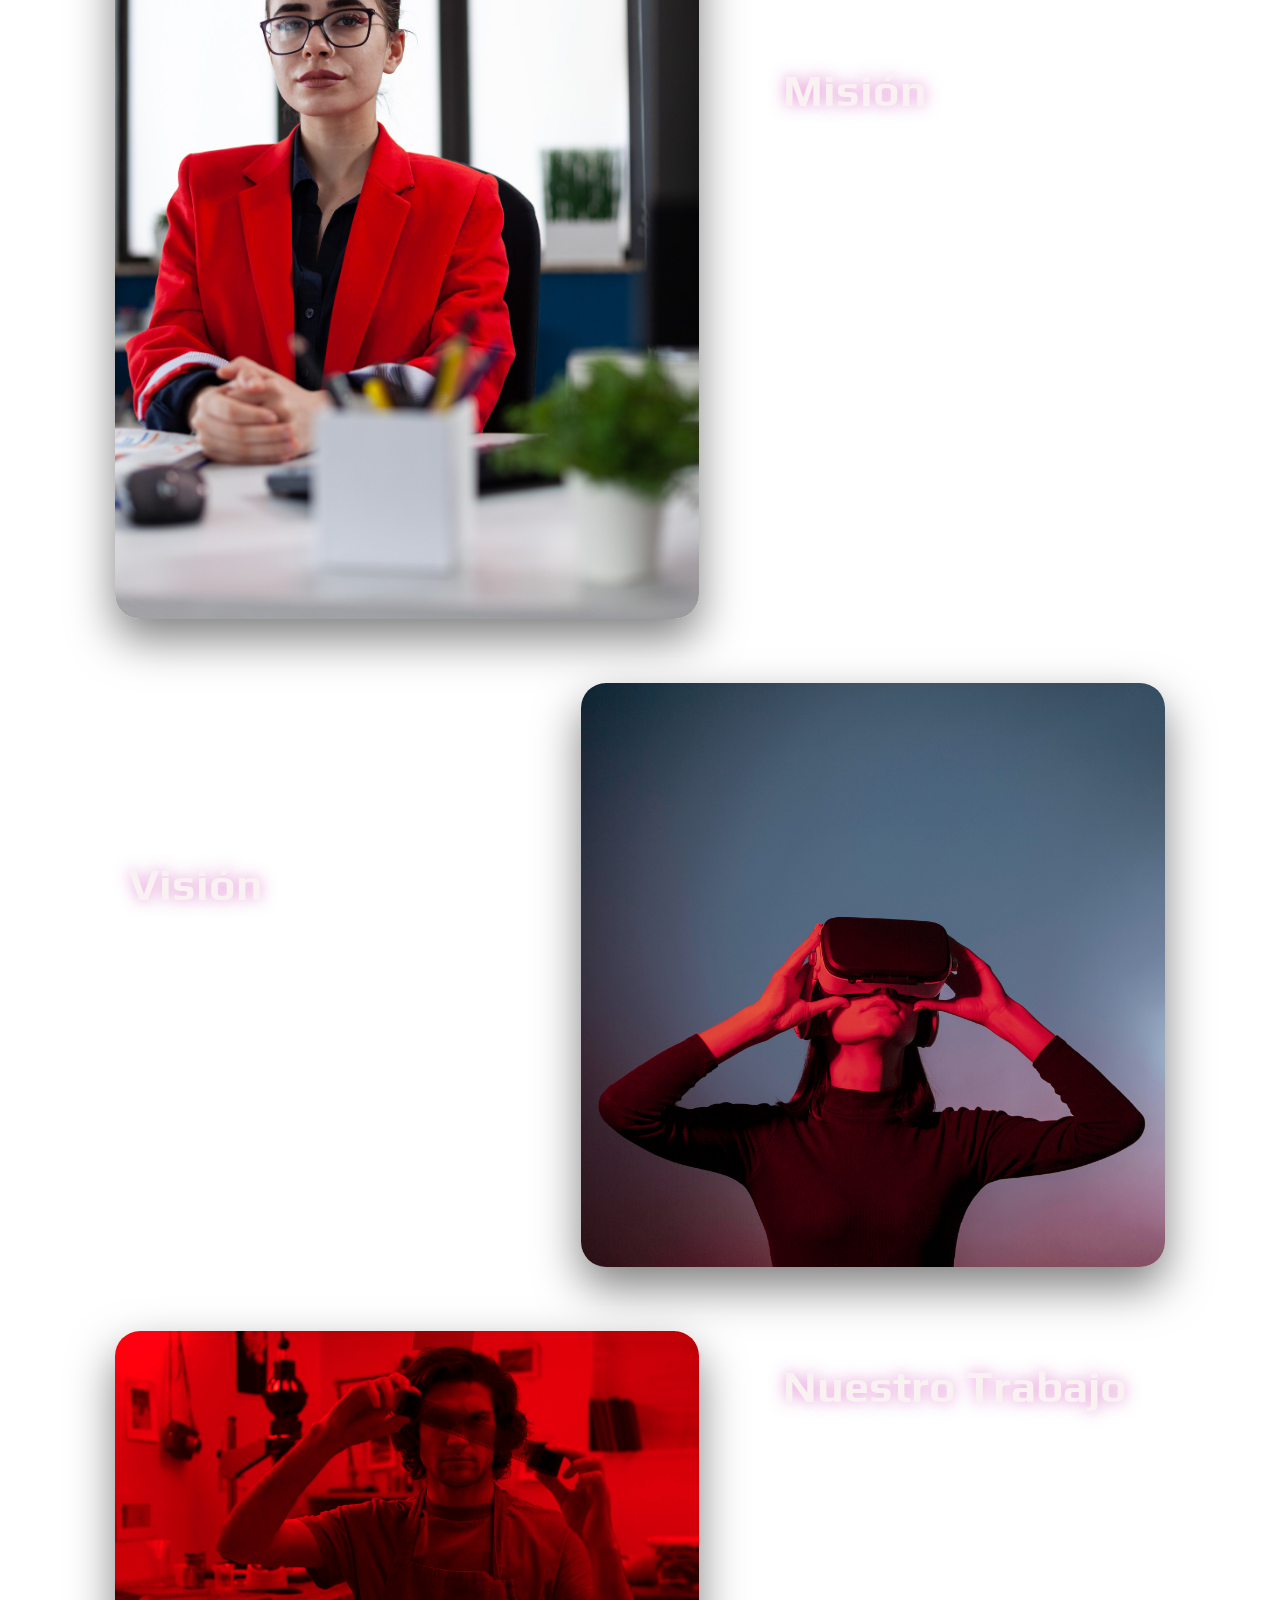
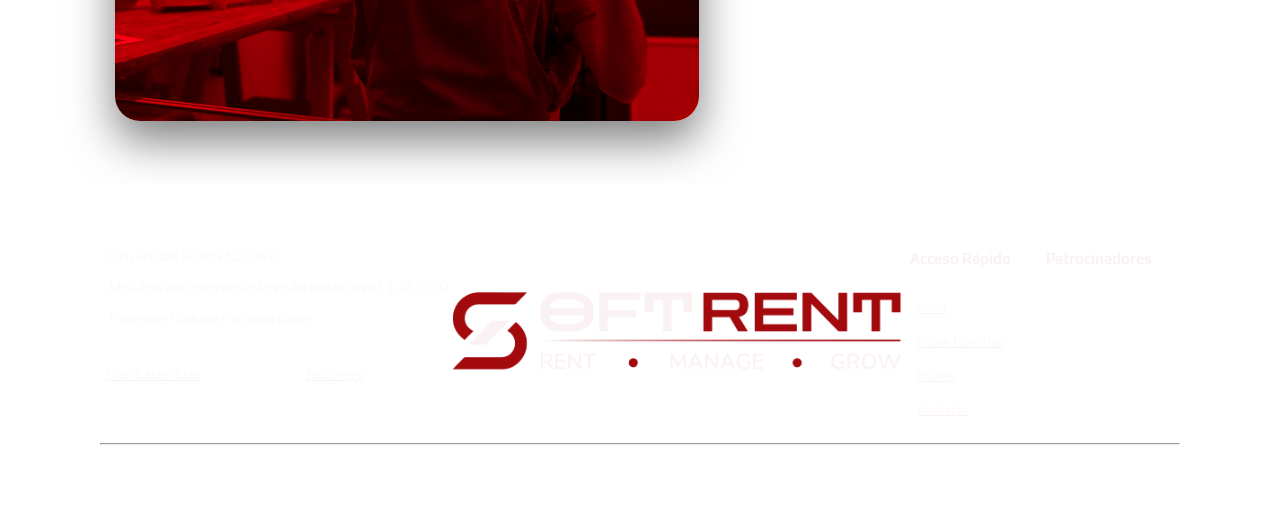
==== commit e8f2521c: "prueba 1 de reformat" ====
--- a/about.html
+++ b/about.html
@@ -49,9 +49,40 @@
             </div>
         </header>
 
+        <section class="about-intro">
+            <span class="about-eyebrow">SOBRE SOFTRENT</span>
+            <h1>Automatizamos negocios para que crezcan sin límites</h1>
+            <p>Convertimos las tareas manuales y repetitivas de tu negocio en procesos
+               automáticos, confiables y seguros. Así tu equipo recupera tiempo para
+               enfocarse en lo que de verdad importa: hacer crecer la empresa.</p>
+
+            <div class="about-valores">
+                <div class="valor-item">
+                    <i class="fa-solid fa-robot"></i>
+                    <h3>Automatización</h3>
+                    <p>Eliminamos el trabajo manual repetitivo.</p>
+                </div>
+                <div class="valor-item">
+                    <i class="fa-solid fa-gauge-high"></i>
+                    <h3>Eficiencia</h3>
+                    <p>Procesos más rápidos y sin errores.</p>
+                </div>
+                <div class="valor-item">
+                    <i class="fa-solid fa-arrow-trend-up"></i>
+                    <h3>Crecimiento</h3>
+                    <p>Más tiempo para escalar tu negocio.</p>
+                </div>
+                <div class="valor-item">
+                    <i class="fa-solid fa-shield-halved"></i>
+                    <h3>Confianza</h3>
+                    <p>Tus datos protegidos en cada paso.</p>
+                </div>
+            </div>
+        </section>
+
         <section class="seccion-about">
             <div class="about-text">
-                <h2>Nuestra Historia</h2>
+                <h2><i class="fa-solid fa-book-open"></i> Nuestra Historia</h2>
                 <p>SoftRent empezó como un sueño ambicioso de dos estudiantes universitarios que se unieron con mentes
                     brillantes para llevar este proyecto a una realidad cercana. Desde aquel entonces, hace mas de 15
                     años, Softrent ha ayudado a miles de emprendimientos y ha unido fuerzas con empresas importantes del
@@ -66,7 +97,7 @@
                 <img src="assets/img/mision.jpg" alt="imagen representativa de nuestra mision">
             </div>
             <div class="about-text">
-                <h2>Misión</h2>
+                <h2><i class="fa-solid fa-bullseye"></i> Misión</h2>
                 <p>Proveer de útiles herramientas que faciliten el negocio de cualquier persona, y así, permitirles a
                     nuestros usuarios contruir un mejor negocio.</p>
             </div>
@@ -75,7 +106,7 @@
         <section class="seccion-about">
 
             <div class="about-text">
-                <h2>Visión</h2>
+                <h2><i class="fa-solid fa-eye"></i> Visión</h2>
                 <p>El equipo de SoftRent anhela ser una de las empresas mas influyentes en el área del Software, y
                     trabajar con otras para crecer este negocio y extender nuestro dominio.</p>
             </div>
@@ -88,7 +119,7 @@
                 <img src="assets/img/nuestroTrabajo.jpg" alt="imagen representativa de nuestro trabajo">
             </div>
             <div  class="about-text">
-                <h2>Nuestro Trabajo</h2>
+                <h2><i class="fa-solid fa-gears"></i> Nuestro Trabajo</h2>
                 <p>Durante 15 años hemos tenido la oportunidad de trabajar a la par de pequeños y grandes
                     emprendimientos que buscan eficiencia en su negocio, gracias a nuestros servicios adaptados para
                     ellos, han podido crecer exponencialmente y mejorar la eficacia de sus servicios.</p>
--- a/css/about.css
+++ b/css/about.css
@@ -1,33 +1,182 @@
+/* ============================================
+   INTRO: idea de negocio
+   ============================================ */
+
+.about-intro {
+  width: 100%;
+  padding: 160px 9% 60px;
+  display: flex;
+  flex-direction: column;
+  align-items: center;
+  text-align: center;
+  gap: 18px;
+}
+
+.about-eyebrow {
+  font-family: var(--play-bold);
+  letter-spacing: 4px;
+  font-size: 0.85rem;
+  color: var(--color-text);
+  padding: 8px 18px;
+  border: 1px solid rgba(199, 86, 86, 0.5);
+  border-radius: 999px;
+  background: rgba(163, 10, 14, 0.15);
+}
+
+.about-intro h1 {
+  font-size: clamp(2rem, 4vw, 3.4rem);
+  max-width: 16ch;
+  margin: 0;
+  text-shadow: 0 0 25px rgba(204, 47, 175, 0.4);
+}
+
+.about-intro > p {
+  font-family: var(--nunito);
+  color: rgba(255, 255, 255, 0.82);
+  font-size: 1.15rem;
+  line-height: 1.6;
+  max-width: 65ch;
+  margin: 0;
+}
+
+/* Valores / pilares del negocio */
+.about-valores {
+  width: 100%;
+  margin-top: 30px;
+  display: grid;
+  grid-template-columns: repeat(auto-fit, minmax(200px, 1fr));
+  gap: 24px;
+}
+
+.valor-item {
+  display: flex;
+  flex-direction: column;
+  align-items: center;
+  text-align: center;
+  gap: 12px;
+  padding: 32px 22px;
+  border-radius: 16px;
+  border: 1px solid rgba(255, 255, 255, 0.1);
+  background: linear-gradient(
+    rgba(85, 85, 85, 0.07),
+    rgba(37, 0, 0, 0.55)
+  );
+  transition: transform 0.3s ease, box-shadow 0.3s ease, border-color 0.3s ease;
+}
+
+.valor-item:hover {
+  transform: translateY(-8px);
+  box-shadow: 0 15px 35px rgba(0, 0, 0, 0.6);
+  border-color: rgba(199, 86, 86, 0.4);
+}
+
+.valor-item i {
+  font-size: 2rem;
+  color: var(--color-text);
+  background: var(--color-bg);
+  width: 64px;
+  height: 64px;
+  display: flex;
+  align-items: center;
+  justify-content: center;
+  border-radius: 14px;
+}
+
+.valor-item h3 {
+  font-size: 1.1rem;
+  margin: 0;
+}
+
+.valor-item p {
+  font-family: var(--nunito);
+  font-size: 0.9rem;
+  color: rgba(255, 255, 255, 0.7);
+  line-height: 1.5;
+  margin: 0;
+}
+
+/* ============================================
+   SECCIONES: historia / misión / visión / trabajo
+   ============================================ */
+
 .seccion-about{
   width: 100%;
   height: auto;
   display: flex;
-  margin-top: 110px;
-  margin-bottom: 50px;
-  padding: 0 100px;
-  gap: 200px;
+  align-items: center;
+  margin: 60px 0;
+  padding: 0 9%;
+  gap: 70px;
   justify-content: center;
 }
 
 .seccion-about h2{
-  font-size: 3rem;
+  display: flex;
+  align-items: center;
+  gap: 14px;
+  font-size: clamp(2rem, 3.5vw, 3rem);
   font-family: var(--play-bold);
   color: var(--color-text);
-  text-shadow:
-        0 0 15px rgba(204, 47, 175, 0.5);
+  margin-top: 0;
+  text-shadow: 0 0 15px rgba(204, 47, 175, 0.5);
+}
+
+.seccion-about h2 i {
+  font-size: 0.8em;
+  color: var(--color-bg);
 }
 
 .seccion-about p{
-  font-size: 1.75rem;
+  font-family: var(--nunito);
+  font-size: 1.2rem;
+  line-height: 1.7;
+  color: rgba(255, 255, 255, 0.85);
 }
 
 .seccion-about img{
-  width: 750px;
+  width: 100%;
+  max-width: 620px;
   height: auto;
   border-radius: 25px;
+  box-shadow: 0 20px 45px rgba(0, 0, 0, 0.5);
+  transition: transform 0.4s ease;
+}
+
+.seccion-about img:hover {
+  transform: scale(1.03);
 }
 
 .about-text{
-  width: 30%;
+  width: 40%;
   align-items: center;
-}+}
+
+/* ============================================
+   RESPONSIVO
+   ============================================ */
+@media (max-width: 850px) {
+  .about-intro {
+    padding: 130px 6% 40px;
+  }
+
+  .seccion-about {
+    flex-direction: column;
+    gap: 28px;
+    margin: 40px 0;
+    padding: 0 6%;
+    text-align: center;
+  }
+
+  .seccion-about h2 {
+    justify-content: center;
+  }
+
+  .about-text {
+    width: 100%;
+    order: 2;
+  }
+
+  .seccion-about img {
+    max-width: 100%;
+  }
+}
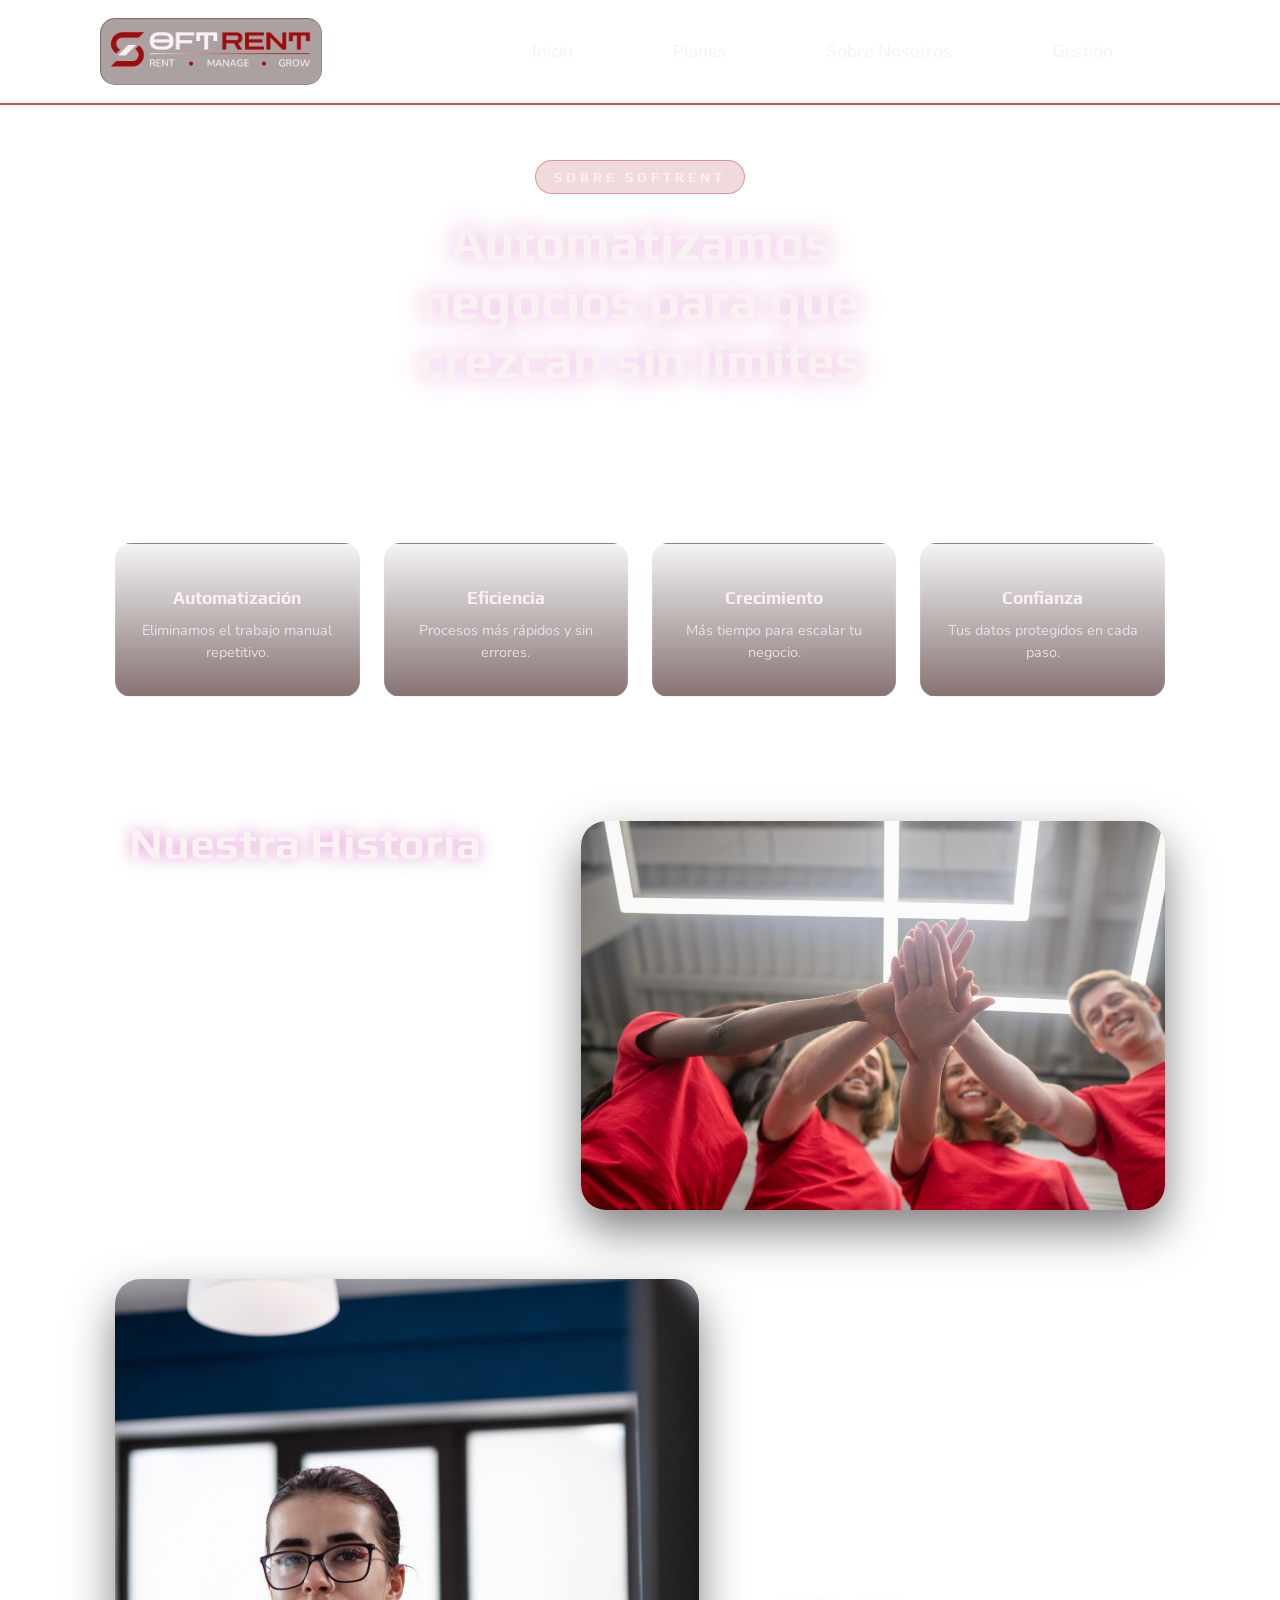
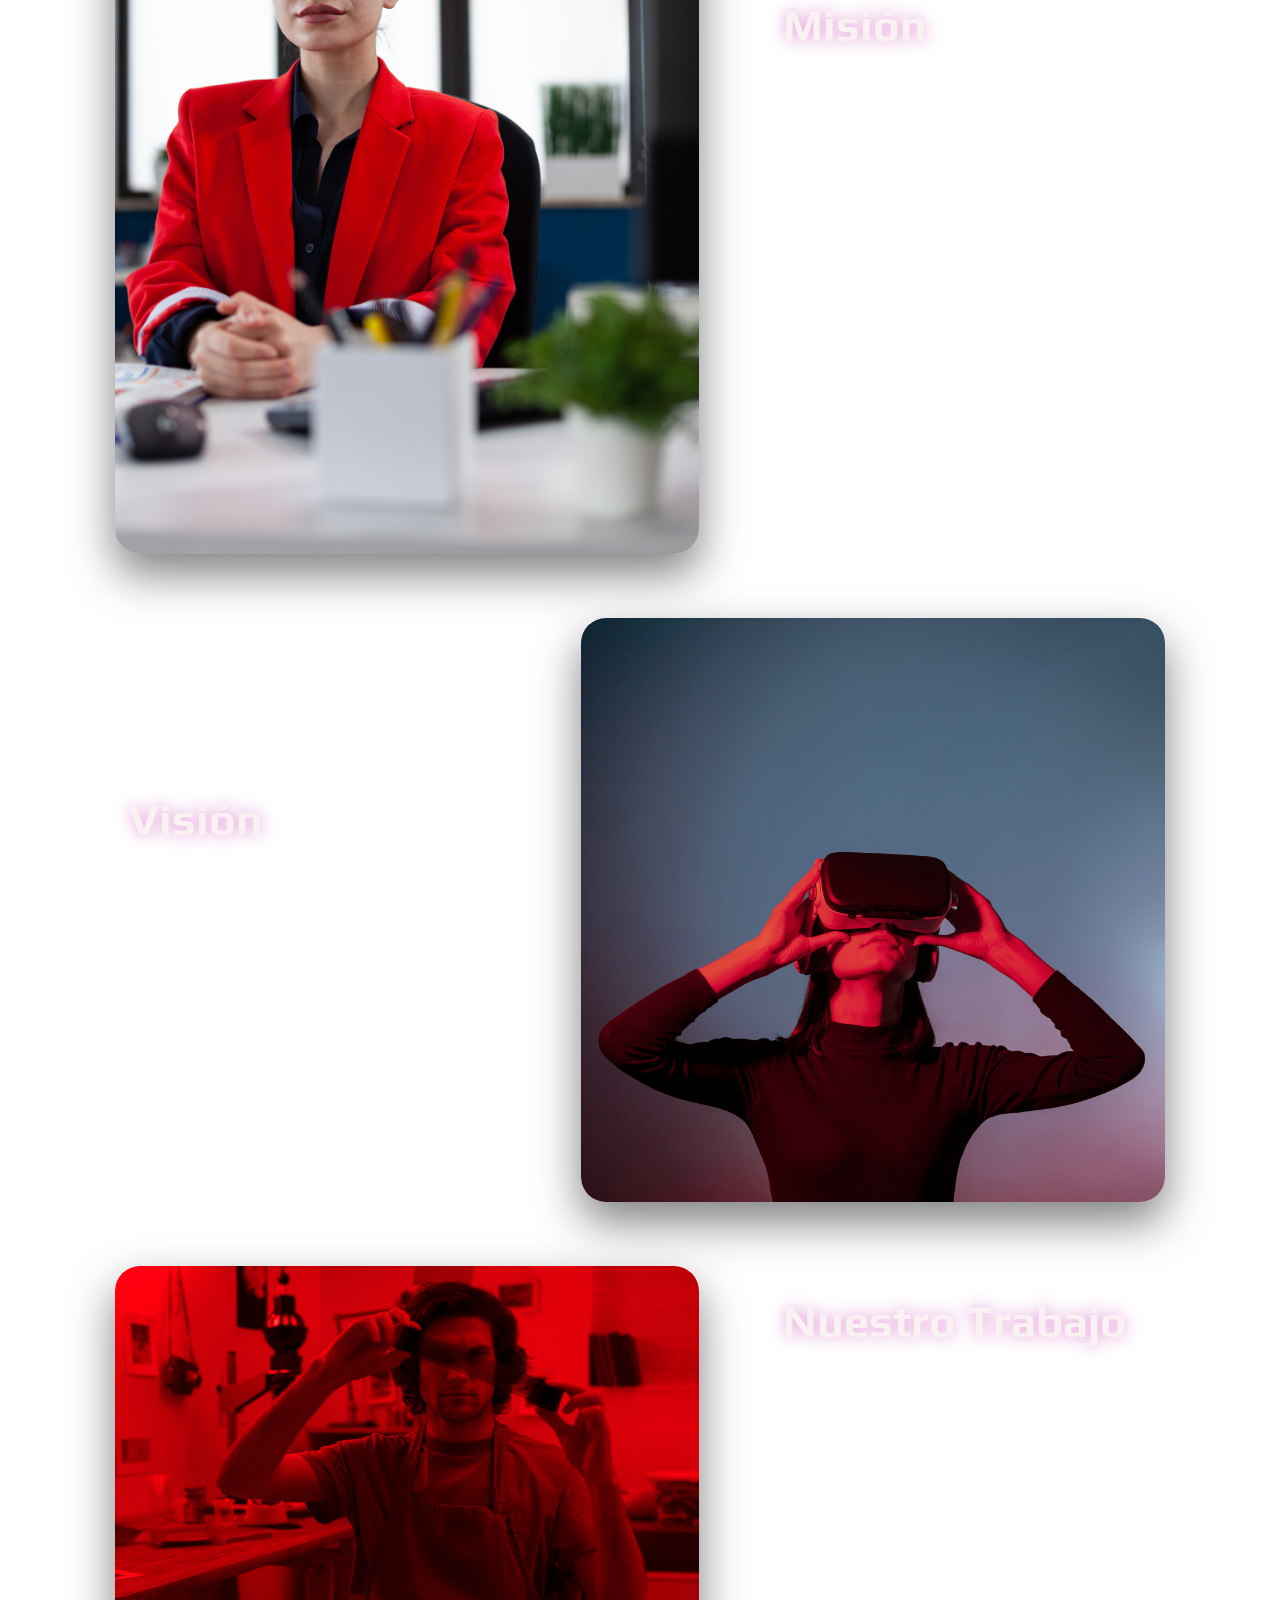
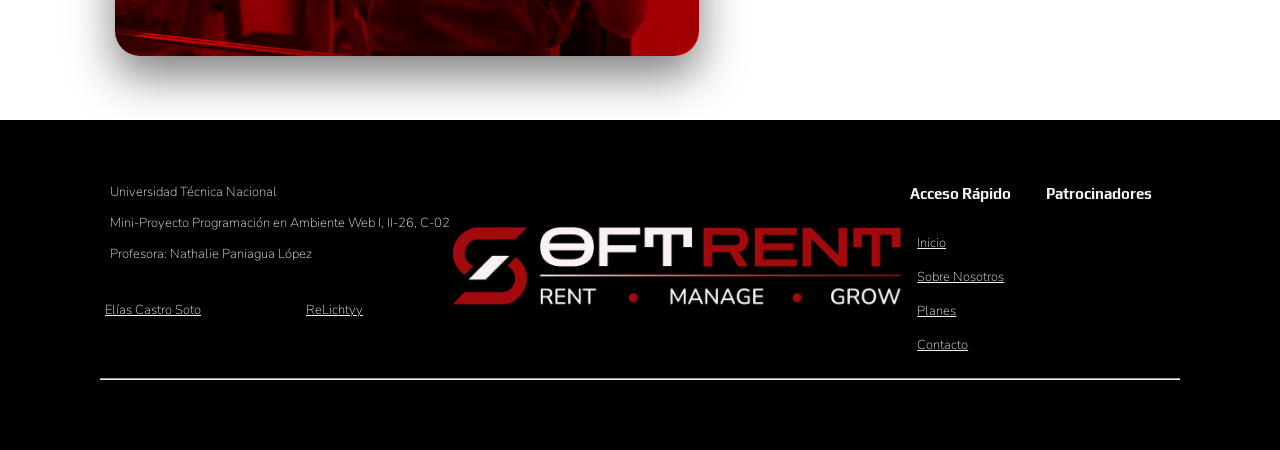
==== commit d7794eea: "cambios visuales en el about" ====
--- a/about.html
+++ b/about.html
@@ -53,27 +53,27 @@
             <span class="about-eyebrow">SOBRE SOFTRENT</span>
             <h1>Automatizamos negocios para que crezcan sin límites</h1>
             <p>Convertimos las tareas manuales y repetitivas de tu negocio en procesos
-               automáticos, confiables y seguros. Así tu equipo recupera tiempo para
-               enfocarse en lo que de verdad importa: hacer crecer la empresa.</p>
+                automáticos, confiables y seguros. Así tu equipo recupera tiempo para
+                enfocarse en lo que de verdad importa: hacer crecer la empresa.</p>
 
             <div class="about-valores">
                 <div class="valor-item">
-                    <i class="fa-solid fa-robot"></i>
+                    <i class="fa-solid fa-robot iconAbout"></i>
                     <h3>Automatización</h3>
                     <p>Eliminamos el trabajo manual repetitivo.</p>
                 </div>
                 <div class="valor-item">
-                    <i class="fa-solid fa-gauge-high"></i>
+                    <i class="fa-solid fa-gauge-high iconAbout "></i>
                     <h3>Eficiencia</h3>
                     <p>Procesos más rápidos y sin errores.</p>
                 </div>
                 <div class="valor-item">
-                    <i class="fa-solid fa-arrow-trend-up"></i>
+                    <i class="fa-solid fa-arrow-trend-up iconAbout"></i>
                     <h3>Crecimiento</h3>
                     <p>Más tiempo para escalar tu negocio.</p>
                 </div>
                 <div class="valor-item">
-                    <i class="fa-solid fa-shield-halved"></i>
+                    <i class="fa-solid fa-shield-halved iconAbout"></i>
                     <h3>Confianza</h3>
                     <p>Tus datos protegidos en cada paso.</p>
                 </div>
@@ -82,7 +82,7 @@
 
         <section class="seccion-about">
             <div class="about-text">
-                <h2><i class="fa-solid fa-book-open"></i> Nuestra Historia</h2>
+                <h2><i class="fa-solid fa-book-open iconAbout "></i> Nuestra Historia</h2>
                 <p>SoftRent empezó como un sueño ambicioso de dos estudiantes universitarios que se unieron con mentes
                     brillantes para llevar este proyecto a una realidad cercana. Desde aquel entonces, hace mas de 15
                     años, Softrent ha ayudado a miles de emprendimientos y ha unido fuerzas con empresas importantes del
@@ -97,7 +97,7 @@
                 <img src="assets/img/mision.jpg" alt="imagen representativa de nuestra mision">
             </div>
             <div class="about-text">
-                <h2><i class="fa-solid fa-bullseye"></i> Misión</h2>
+                <h2><i class="fa-solid fa-bullseye iconAbout"></i> Misión</h2>
                 <p>Proveer de útiles herramientas que faciliten el negocio de cualquier persona, y así, permitirles a
                     nuestros usuarios contruir un mejor negocio.</p>
             </div>
@@ -106,7 +106,7 @@
         <section class="seccion-about">
 
             <div class="about-text">
-                <h2><i class="fa-solid fa-eye"></i> Visión</h2>
+                <h2><i class="fa-solid fa-eye iconAbout"></i> Visión</h2>
                 <p>El equipo de SoftRent anhela ser una de las empresas mas influyentes en el área del Software, y
                     trabajar con otras para crecer este negocio y extender nuestro dominio.</p>
             </div>
@@ -118,8 +118,8 @@
             <div>
                 <img src="assets/img/nuestroTrabajo.jpg" alt="imagen representativa de nuestro trabajo">
             </div>
-            <div  class="about-text">
-                <h2><i class="fa-solid fa-gears"></i> Nuestro Trabajo</h2>
+            <div class="about-text">
+                <h2><i class="fa-solid fa-gears iconAbout"></i> Nuestro Trabajo</h2>
                 <p>Durante 15 años hemos tenido la oportunidad de trabajar a la par de pequeños y grandes
                     emprendimientos que buscan eficiencia en su negocio, gracias a nuestros servicios adaptados para
                     ellos, han podido crecer exponencialmente y mejorar la eficacia de sus servicios.</p>
--- a/css/Components/header.css
+++ b/css/Components/header.css
@@ -1,4 +1,5 @@
 .side-header {
+  max-width: 1920px;
   background-color: rgba(255, 255, 255, 0);
   color: whiteSmoke;
   padding: 18px 0;
--- a/css/Components/footer.css
+++ b/css/Components/footer.css
@@ -1,72 +1,79 @@
 @import url('../Base.css');
 
-footer{
+footer {
     width: 100%;
+    max-width: 1920px;
     height: auto;
     padding: 50px 100px;
-    background-color: transparent;
+    background-color: black;
     justify-content: grid;
     gap: 50px;
+    justify-self: center;
 }
-footer p, a{
+
+footer p,
+a {
     font-family: 'Nunito', sans-serif;
     color: var(--color-text);
     font-weight: 200;
     font-size: small;
-    
+
 }
 
-footer h3{
+footer h3 {
     font-family: var(--play-bold);
     font-weight: 700;
     font-size: 15px;
     color: var(--color-text);
 }
 
-.icon{
+.icon {
     color: var(--color-text);
     font-size: 2rem;
 }
 
-.icon:hover{
+.icon:hover {
     color: var(--color-secondary);
 }
 
 
-.footer-edu{
+.footer-edu {
     display: block;
 }
+
 .edu-contenedor1 {
     display: flex;
     justify-content: center;
     align-items: center;
     gap: 10px;
 }
-.edu-contenedor1 img{
+
+.edu-contenedor1 img {
     width: auto;
     height: 100px;
 }
-.edu-contenedor2{
+
+.edu-contenedor2 {
     display: flex;
     justify-content: flex-start;
     gap: 100px;
     padding-top: 25px;
 }
 
-.edu-contenedor2 div{
+.edu-contenedor2 div {
     display: flex;
     justify-content: center;
     align-items: center;
     gap: 5px;
 }
 
-.footer-cont1{
+.footer-cont1 {
     width: 100%;
     display: flex;
     justify-content: space-between;
 }
 
-.footer-logo{
+.footer-logo {
     width: auto;
     height: auto;
     justify-content: center;
@@ -74,12 +81,12 @@
     padding-top: 50px;
 }
 
-.footer-logo img{
+.footer-logo img {
     width: 450px;
     height: auto;
 }
 
-.footer-acceso{
+.footer-acceso {
     width: 10%;
     height: auto;
     display: grid;
@@ -87,7 +94,8 @@
     align-items: left;
     text-align: left;
 }
-.footer-acceso ul{
+
+.footer-acceso ul {
     padding: 0;
     display: grid;
     justify-content: center;
@@ -95,27 +103,27 @@
     gap: 15px;
 }
 
-.footer-acceso ul li{
+.footer-acceso ul li {
     text-decoration: none;
     list-style: none;
 }
 
-.footer-patrocinadores{
+.footer-patrocinadores {
     width: 15%;
     text-align: center;
 }
 
-.patrocinadores-cont{
+.patrocinadores-cont {
     display: flex;
     gap: 10px;
 }
 
-.patrocinadores-cont img{
+.patrocinadores-cont img {
     width: auto;
     height: 100px;
 }
 
-.footer-cont2{
+.footer-cont2 {
     margin: 20px 0px 0px 0px;
     display: flex;
     justify-content: center;
@@ -127,32 +135,38 @@
     footer {
         padding: 40px 24px;
     }
+
     .footer-cont1 {
         flex-direction: column;
         align-items: center;
         text-align: center;
         gap: 40px;
     }
+
     .footer-logo {
         padding-top: 0;
     }
+
     .footer-logo img {
         width: 240px;
     }
+
     .footer-acceso,
     .footer-patrocinadores {
         width: auto;
     }
+
     .edu-contenedor1 {
         flex-direction: column;
     }
+
     .edu-contenedor2 {
         flex-direction: column;
         align-items: center;
         gap: 15px;
     }
+
     .patrocinadores-cont {
         justify-content: center;
     }
-}
-
+}
--- a/css/about.css
+++ b/css/about.css
@@ -24,6 +24,8 @@
 }
 
 .about-intro h1 {
+  font-family: var(--play-bold);
+  color: var(--color-text);
   font-size: clamp(2rem, 4vw, 3.4rem);
   max-width: 16ch;
   margin: 0;
@@ -70,19 +72,25 @@
   border-color: rgba(199, 86, 86, 0.4);
 }
 
-.valor-item i {
-  font-size: 2rem;
+.iconAbout {
+  font-size: 3rem;
   color: var(--color-text);
-  background: var(--color-bg);
-  width: 64px;
-  height: 64px;
   display: flex;
   align-items: center;
   justify-content: center;
   border-radius: 14px;
+  transition: color 0.3s ease;
+  transition: transform 0.3s ease;
+}
+
+.iconAbout:hover {
+  color: var(--color-bg);
+  transform: translateY(-5px);
 }
 
 .valor-item h3 {
+  font-family: var(--play-bold);
+  color: var(--color-text);
   font-size: 1.1rem;
   margin: 0;
 }
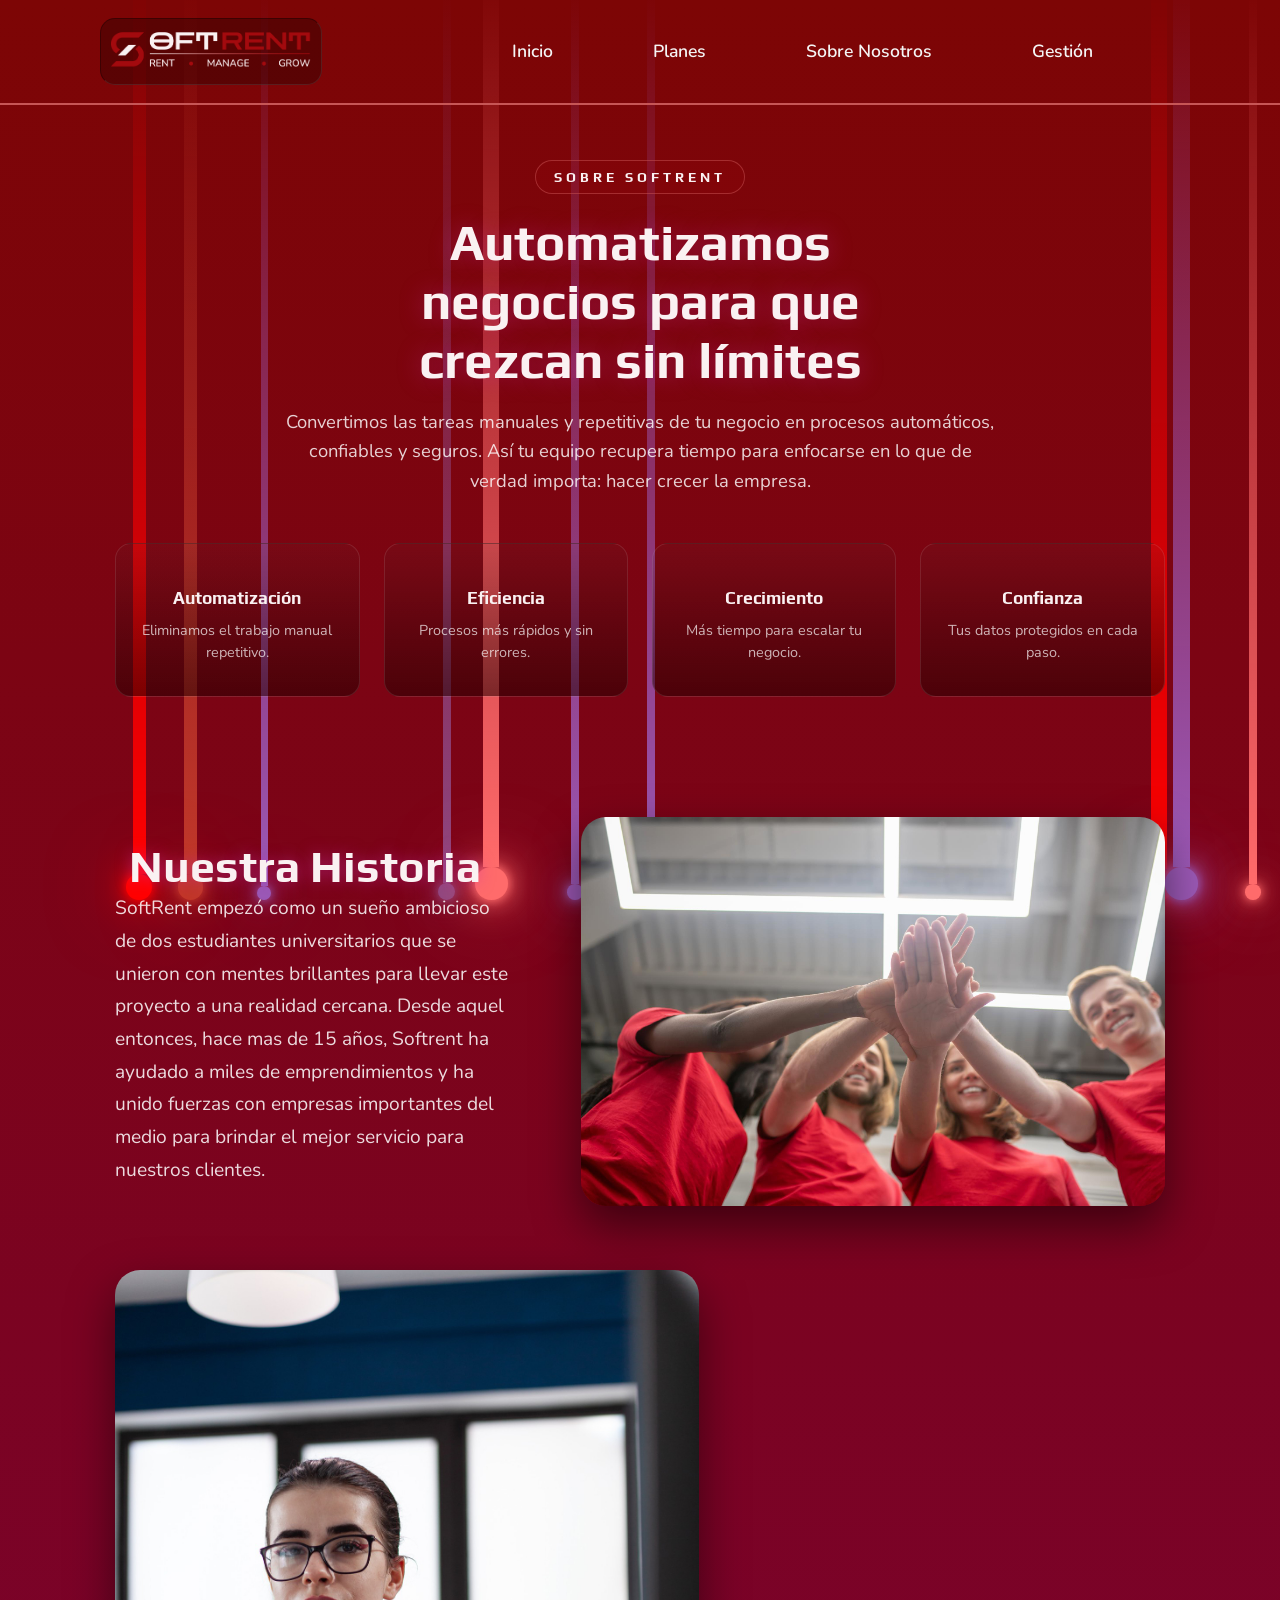
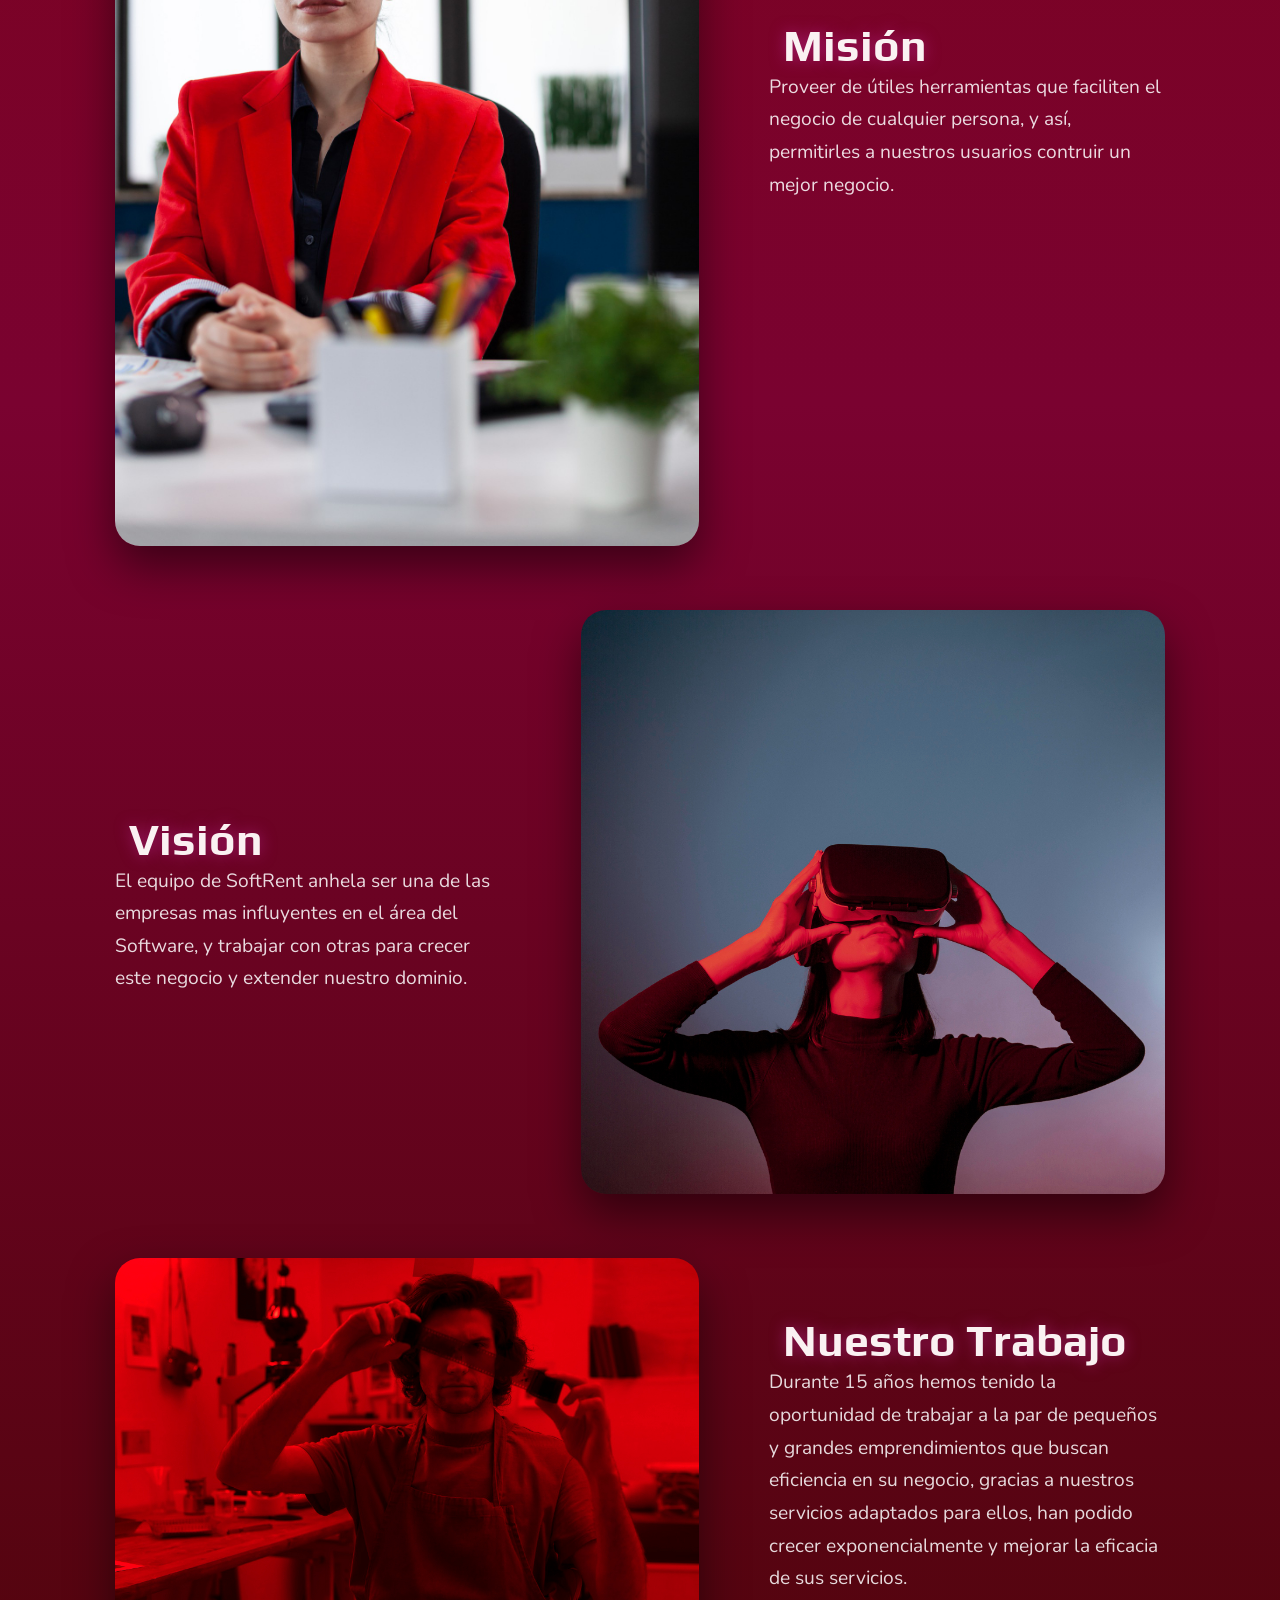
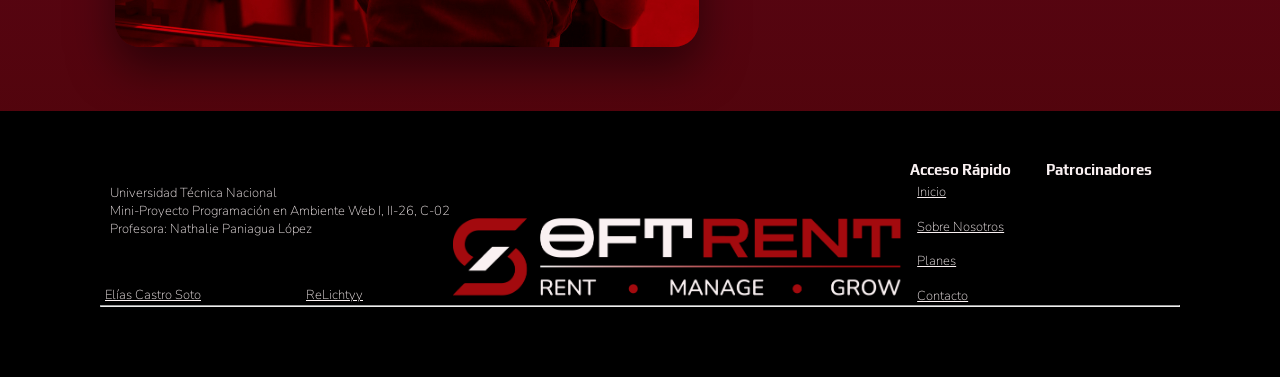
==== commit 0c0965fc: "fondoAnimadoentodo" ====
--- a/about.html
+++ b/about.html
@@ -6,21 +6,15 @@
     <meta name="viewport" content="width=device-width, initial-scale=1.0">
 
     <!-- link al css -->
+    <link rel="stylesheet" href="css/Components/fondoAnimado.css">
     <link rel="stylesheet" href="css/Base.css">
     <link rel="stylesheet" href="css/Components/header.css">
     <link rel="stylesheet" href="css/Components/footer.css">
     <link rel="stylesheet" href="css/about.css">
-
-    <!-- Font Awesome Link -->
-    <script src="https://kit.fontawesome.com/9b11b68b76.js" crossorigin="anonymous"></script>
-
-    <!--Finisher header animacion -->
-    <script src="js/finisher-header.es5.min.js" type="text/javascript"></script>
-
     <title>Sobre Nosotros</title>
 </head>
 
-<body class="finisher-header">
+<body>
     <main class="container">
         <header class="side-header">
             <div class="header-content">
@@ -181,45 +175,11 @@
     </footer>
 </body>
 
-<!--Codigo de fondo-->
-
-<script type="text/javascript">
-    new FinisherHeader({
-        "count": 7,
-        "size": {
-            "min": 886,
-            "max": 1148,
-            "pulse": 1.8
-        },
-        "speed": {
-            "x": {
-                "min": 1.2,
-                "max": 2
-            },
-            "y": {
-                "min": 1.2,
-                "max": 2.2
-            }
-        },
-        "colors": {
-            "background": "#400517",
-            "particles": [
-                "#770707",
-                "#810303",
-                "#690631",
-                "#59031d"
-            ]
-        },
-        "blending": "lighten",
-        "opacity": {
-            "center": 0.65,
-            "edge": 0
-        },
-        "skew": 0,
-        "shapes": [
-            "c"
-        ]
-    });
-</script>
+<!-- link a js-->
+    <script src="js/fondoAnimado.js"></script>
+    <script src="js/utilitarios.js"></script>
+    <script src="js/ServiciosPlanesLoader.js"></script>
+    <script src="js/servicios.js"></script>
+    <script src="js/modalPago.js"></script>
 
 </html>
--- a/css/Components/fondoAnimado.css
+++ b/css/Components/fondoAnimado.css
@@ -0,0 +1,39 @@
+.circle {
+    position: fixed;
+    z-index: -999; 
+    bottom: 0;
+    width: 20px;
+    aspect-ratio: 1/1;
+    background-color: var(--color-primary);
+    box-shadow: 0 0 10px var(--color-primary),
+                0 0 20px var(--color-primary),
+                0 0 40px var(--color-primary),
+                0 0 80px var(--color-primary);
+                border-radius: 50%;
+    animation: animate 5s linear infinite;
+}
+
+@keyframes animate {
+    0%{
+        transform: translateY(0) scale(1);
+        opacity: 0;
+    }
+    50%{
+        opacity: 1;
+    }
+    100%{
+        transform: translateY(-100vh) scale(0.5);
+        opacity: 1;
+    }
+}
+
+.circle::before{
+    content: "";
+    position: absolute;
+    bottom: 100%;
+    left: 25%;
+    width: 50%;
+    height: 100vh;
+    opacity: 0.5s;
+    background: linear-gradient(to top, var(--circle-color), transparent);
+}
--- a/css/Base.css
+++ b/css/Base.css
@@ -1,11 +1,15 @@
 /*afecta a todo*/
-* {box-sizing: border-box;}
+* {
+  margin: 0;
+  padding: 0;
+  box-sizing: border-box;}
 
 /*Html*/
 html {
   scroll-behavior: smooth;
   background-size: cover;
   background-repeat: no-repeat;
+   min-height: 100%;
 }
 
 /******************Tipografías****************/
@@ -61,11 +65,15 @@
 /*body*/
 
 body {
-  margin: 0;
+background: #7d0505;
+background: linear-gradient(180deg, rgba(125, 5, 5, 1) 0%, rgba(122, 2, 48, 1) 56%, rgba(74, 5, 6, 1) 100%);
+  min-height: 100vh;
+  overflow-x: hidden;
 }
 
 .container {
-
+  position:relative;
+  z-index: 1;
   width: 100%;
   height: auto; 
   max-width: 1920px;
--- a/css/Components/header.css
+++ b/css/Components/header.css
@@ -1,17 +1,37 @@
 .side-header {
-  max-width: 1920px;
-  background-color: rgba(255, 255, 255, 0);
-  color: whiteSmoke;
-  padding: 18px 0;
-  border-bottom: 2px solid rgb(199, 86, 86);
+    max-width: 1920px;
+    background: transparent;
+    color: whiteSmoke;
+    padding: 18px 0;
+    border-bottom: 2px solid rgb(199, 86, 86);
 
-  position: fixed;
-  top: 0;
-  left: 0;
-  width: 100%;
+    position: fixed;
+    top: 0;
+    left: 0;
+    width: 100%;
 
-  z-index: 1000;
+    z-index: 1000;
 
+    transition: background 0.4s ease,
+                backdrop-filter 0.4s ease,
+                box-shadow 0.4s ease,
+                padding 0.4s ease;
+}
+
+.side-header.scrolled {
+    background: linear-gradient(
+        180deg,
+        rgba(22,22,22,0.95) 0%,
+        rgba(53,3,5,0.92) 55%,
+        rgba(64,5,23,0.92) 100%
+    );
+
+    backdrop-filter: blur(12px);
+    -webkit-backdrop-filter: blur(12px);
+
+    box-shadow: 0 10px 30px rgba(0,0,0,.45);
+    
+    padding: 10px 0;  
 }
 
 .header-content {
@@ -80,8 +100,8 @@
   color: #a30a0e;
 }
 
-/* Estilos Responsivos: único breakpoint móvil (Samsung S9 ~360px) */
-@media (max-width: 700px) {
+/* === MÓVIL (≤768px) — base de diseño: 360×740 === */
+@media (max-width: 768px) {
   .header-content {
     padding: 0px 20px;
   }
--- a/css/Components/footer.css
+++ b/css/Components/footer.css
@@ -130,8 +130,8 @@
     gap: 20px;
 }
 
-/* Responsivo footer: único breakpoint móvil (Samsung S9 ~360px) */
-@media (max-width: 700px) {
+/* === MÓVIL (≤768px) — base de diseño: 360×740 === */
+@media (max-width: 768px) {
     footer {
         padding: 40px 24px;
     }
--- a/css/about.css
+++ b/css/about.css
@@ -159,10 +159,8 @@
   align-items: center;
 }
 
-/* ============================================
-   RESPONSIVO
-   ============================================ */
-@media (max-width: 850px) {
+/* === MÓVIL (≤768px) — base de diseño: 360×740 === */
+@media (max-width: 768px) {
   .about-intro {
     padding: 130px 6% 40px;
   }
